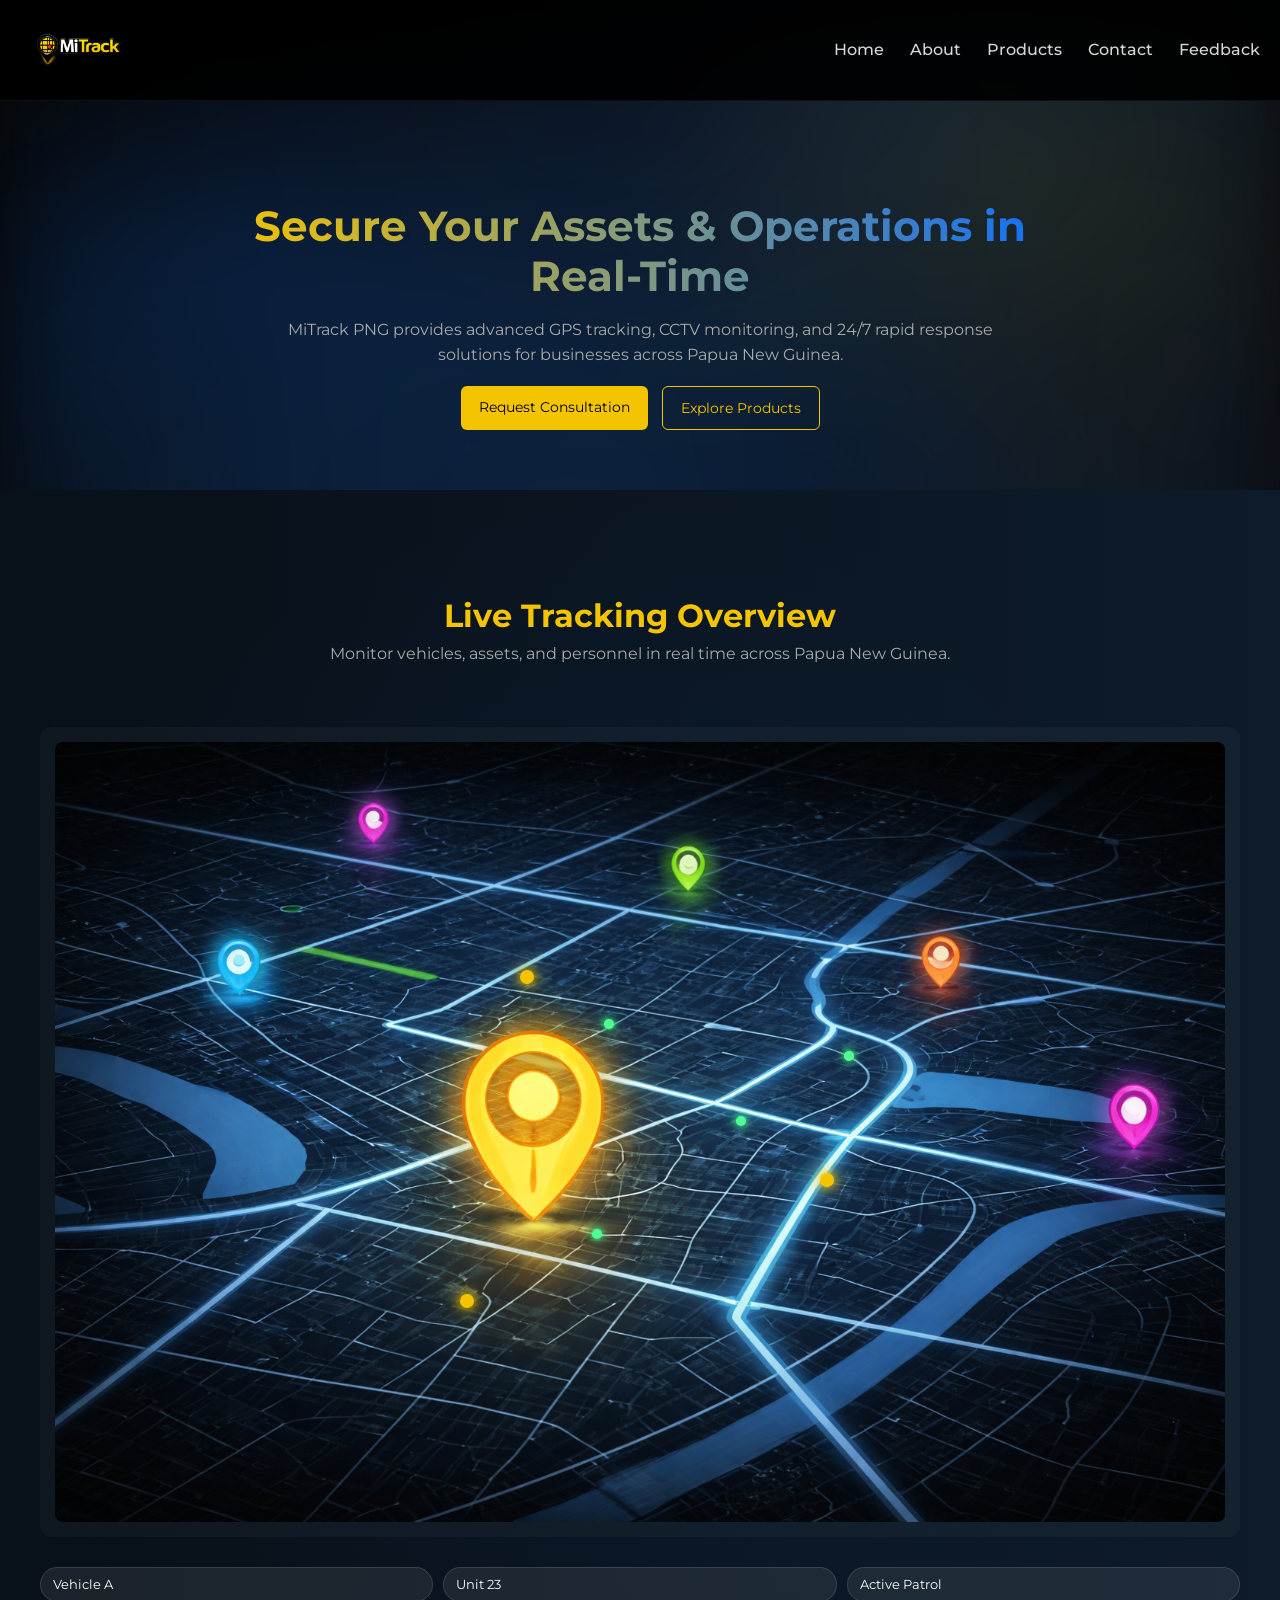
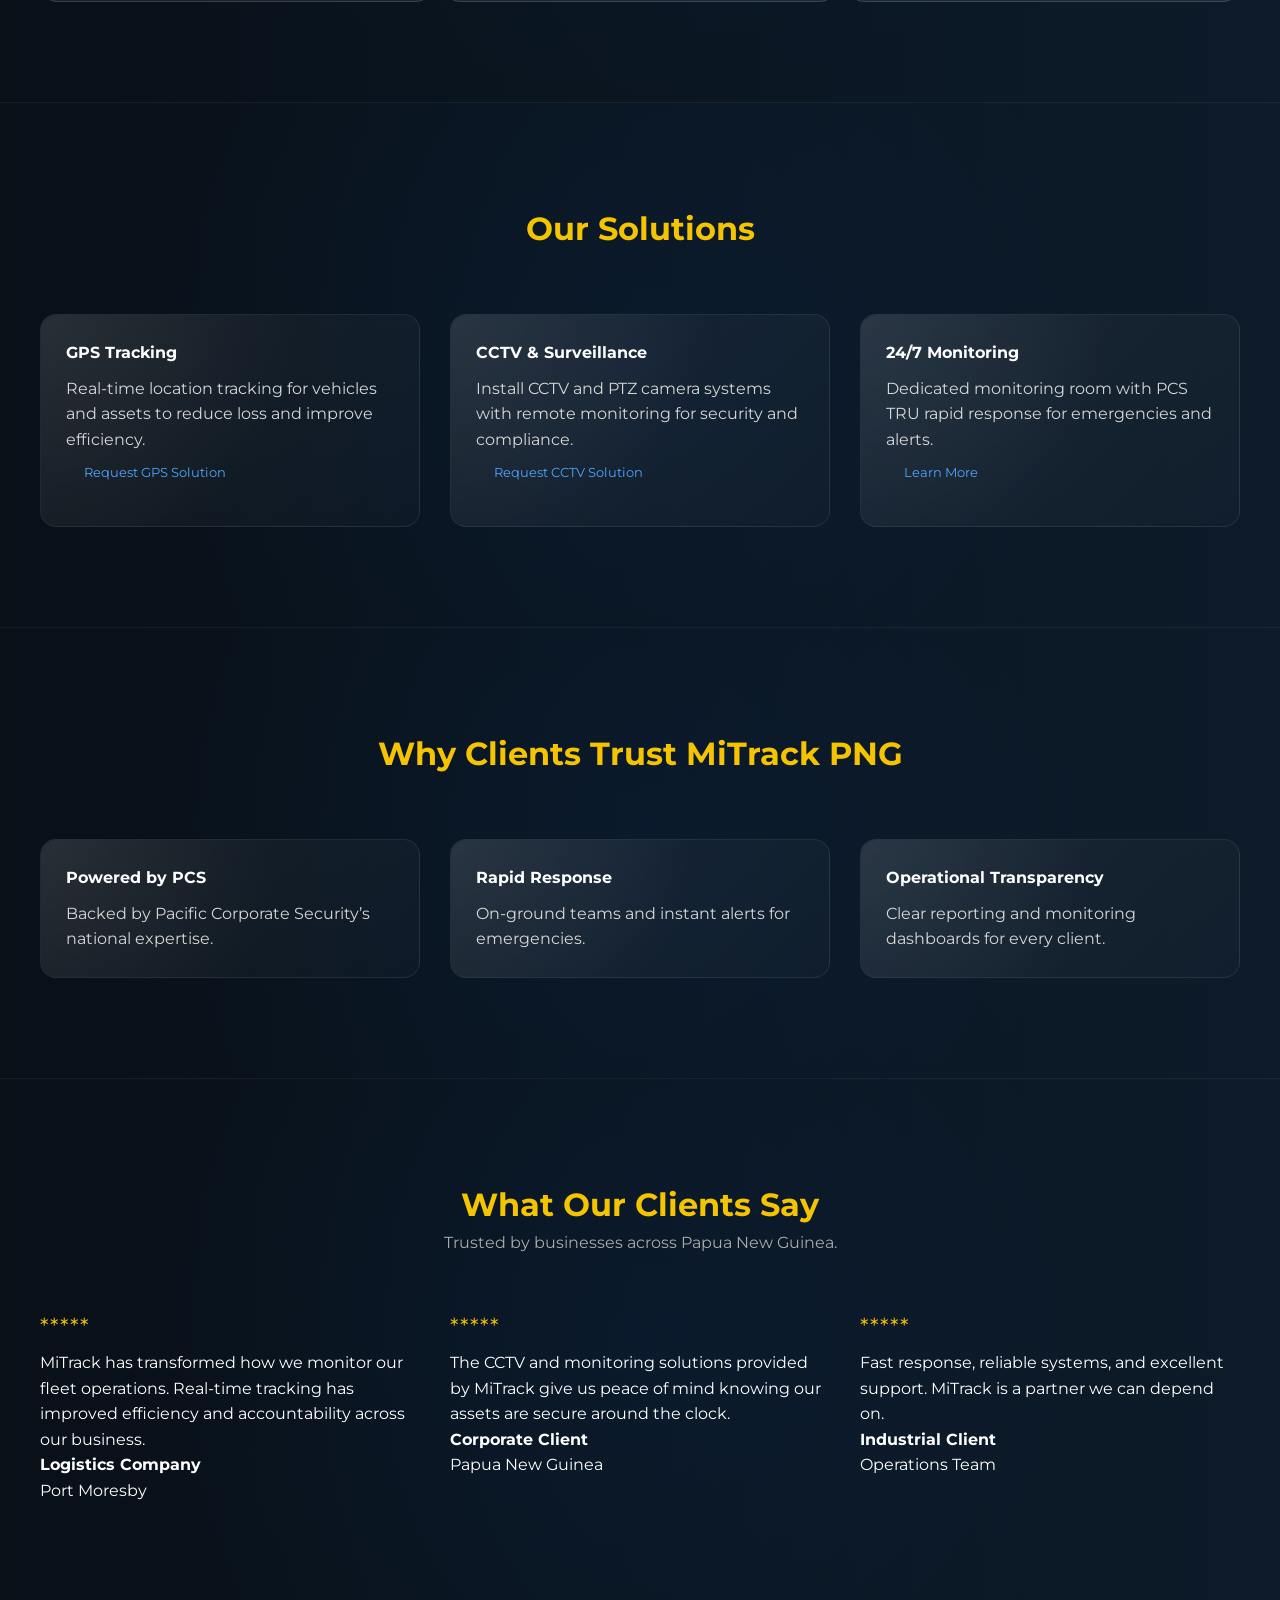
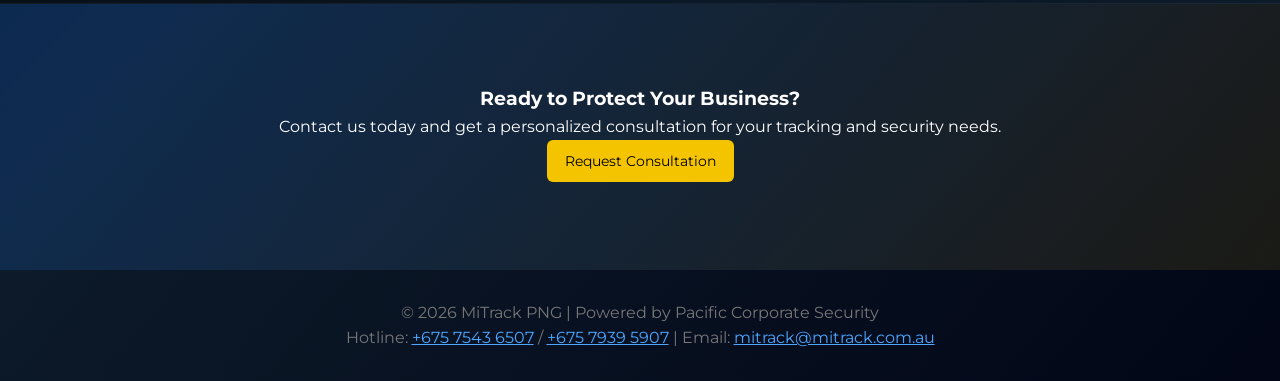
==== index.html @ 6e08ecc6 "Add Feedback link to main navigation on all pages" ====
<!DOCTYPE html>
<html lang="en">
<head>
<meta charset="UTF-8">
<meta name="viewport" content="width=device-width, initial-scale=1.0">
<title>MiTrack PNG | Security & GPS Tracking Solutions</title>
<meta name="description" content="MiTrack PNG delivers GPS tracking, CCTV surveillance, and 24/7 monitoring solutions for businesses across Papua New Guinea.">
<meta property="og:title" content="MiTrack PNG | Security & GPS Tracking Solutions">
<meta property="og:description" content="Protect vehicles, assets, and operations with MiTrack PNG tracking and security solutions.">
<meta property="og:type" content="website">
<meta property="og:url" content="https://mitrackpng.com/index.html">
<meta property="og:image" content="https://mitrackpng.com/assets/images/logo.png">
<link rel="canonical" href="https://mitrackpng.com/index.html">
<link rel="preconnect" href="https://fonts.googleapis.com">
<link rel="preconnect" href="https://fonts.gstatic.com" crossorigin>
<link href="https://fonts.googleapis.com/css2?family=Montserrat:wght@300;400;600;700&display=swap" rel="stylesheet">
<link rel="stylesheet" href="css/style.css?v=20260322">
</head>
<body>

<nav>
  <div class="nav-left">
    <a href="index.html" class="logo-link" aria-label="MiTrack PNG home"><img src="assets/images/logo.png" alt="MiTrack Logo" class="logo"></a>
    <button id="nav-toggle" aria-label="Toggle menu" aria-controls="primary-navigation" aria-expanded="false">☰</button>
  </div>
  <ul id="primary-navigation">
    <li><a href="index.html">Home</a></li>
    <li><a href="about.html">About</a></li>
    <li><a href="products.html">Products</a></li>
    <li><a href="contact.html">Contact</a></li>
    <li><a href="feedback.html">Feedback</a></li>
  </ul>
</nav>

<section class="hero">
  <h1>Secure Your Assets & Operations in Real-Time</h1>
  <p>MiTrack PNG provides advanced GPS tracking, CCTV monitoring, and 24/7 rapid response solutions for businesses across Papua New Guinea.</p>
  <div class="hero-buttons">
    <a href="contact.html" class="btn btn-primary">Request Consultation</a>
      <a href="products.html" class="btn btn-outline">Explore Products</a>
  </div>
</section>

<section class="section map-section">
  <div class="section-title">
    <h2>Live Tracking Overview</h2>
    <p>Monitor vehicles, assets, and personnel in real time across Papua New Guinea.</p>
  </div>
  <div class="map-container">
    <img src="assets/images/map.png" alt="GPS tracking map with active location markers">
    <div class="map-point point1" aria-hidden="true"></div>
    <div class="map-point point2" aria-hidden="true"></div>
    <div class="map-point point3" aria-hidden="true"></div>
    <div class="live-light light1" aria-hidden="true"></div>
    <div class="live-light light2" aria-hidden="true"></div>
    <div class="live-light light3" aria-hidden="true"></div>
    <div class="live-light light4" aria-hidden="true"></div>
  </div>
  <div class="map-info" aria-label="Example live tracking statuses">
    <span>Vehicle A</span>
    <span>Unit 23</span>
    <span>Active Patrol</span>
  </div>
</section>

<section class="section">
  <div class="section-title">
    <h2>Our Solutions</h2>
  </div>
  <div class="grid">
    <div class="card">
      <h4>GPS Tracking</h4>
      <p>Real-time location tracking for vehicles and assets to reduce loss and improve efficiency.</p>
      <a href="contact.html" class="btn btn-small">Request GPS Solution</a>
    </div>
    <div class="card">
      <h4>CCTV & Surveillance</h4>
      <p>Install CCTV and PTZ camera systems with remote monitoring for security and compliance.</p>
      <a href="contact.html" class="btn btn-small">Request CCTV Solution</a>
    </div>
    <div class="card">
      <h4>24/7 Monitoring</h4>
      <p>Dedicated monitoring room with PCS TRU rapid response for emergencies and alerts.</p>
      <a href="contact.html" class="btn btn-small">Learn More</a>
    </div>
  </div>
</section>

<section class="section">
  <div class="section-title">
    <h2>Why Clients Trust MiTrack PNG</h2>
  </div>
  <div class="grid">
    <div class="card">
      <h4>Powered by PCS</h4>
      <p>Backed by Pacific Corporate Security’s national expertise.</p>
    </div>
    <div class="card">
      <h4>Rapid Response</h4>
      <p>On-ground teams and instant alerts for emergencies.</p>
    </div>
    <div class="card">
      <h4>Operational Transparency</h4>
      <p>Clear reporting and monitoring dashboards for every client.</p>
    </div>
  </div>
</section>

<section class="section testimonials">
  <div class="section-title">
    <h2>What Our Clients Say</h2>
    <p>Trusted by businesses across Papua New Guinea.</p>
  </div>
  <div class="grid">
    <div class="testimonial-card">
      <div class="stars" aria-label="Five star rating">*****</div>
      <p>MiTrack has transformed how we monitor our fleet operations. Real-time tracking has improved efficiency and accountability across our business.</p>
      <h4>Logistics Company</h4>
      <span>Port Moresby</span>
    </div>
    <div class="testimonial-card">
      <div class="stars" aria-label="Five star rating">*****</div>
      <p>The CCTV and monitoring solutions provided by MiTrack give us peace of mind knowing our assets are secure around the clock.</p>
      <h4>Corporate Client</h4>
      <span>Papua New Guinea</span>
    </div>
    <div class="testimonial-card">
      <div class="stars" aria-label="Five star rating">*****</div>
      <p>Fast response, reliable systems, and excellent support. MiTrack is a partner we can depend on.</p>
      <h4>Industrial Client</h4>
      <span>Operations Team</span>
    </div>
  </div>
</section>

<section class="cta">
  <h3>Ready to Protect Your Business?</h3>
  <p>Contact us today and get a personalized consultation for your tracking and security needs.</p>
  <a href="contact.html" class="btn btn-primary">Request Consultation</a>
</section>

<footer>
  <p>© 2026 MiTrack PNG | Powered by Pacific Corporate Security</p>
  <p>Hotline: <a href="tel:+67575436507">+675 7543 6507</a> / <a href="tel:+67579395907">+675 7939 5907</a> | Email: <a href="mailto:mitrack@mitrack.com.au">mitrack@mitrack.com.au</a></p>
</footer>

<script src="js/main.js?v=20260322"></script>
</body>
</html>
---- css/style.css ----
/* =========================
   VARIABLES (BRANDING)
========================= */
:root {
    --primary-gold: #f5c400;
    --pcs-blue: #0d6efd;
    --light-blue: #4da6ff;
}

/* =========================
   RESET
========================= */
* {
    margin: 0;
    padding: 0;
    box-sizing: border-box;
}

/* =========================
   BODY
========================= */
html {
    scroll-behavior: smooth;
}

body {
    font-family: 'Montserrat', sans-serif;
    background: linear-gradient(130deg, #050505, #0a0a0a, #0d1b2a, #020617);
    color: #fff;
    line-height: 1.6;
    position: relative;
    overflow-x: hidden;
}

/* =========================
   FULL BLUR ABSTRACT BACKGROUND
========================= */
body::before {
    content: "";
    position: fixed;
    inset: 0;
    width: 100%;
    height: 100%;
    background: 
        radial-gradient(ellipse 80% 60% at 20% 30%, rgba(13, 110, 253, 0.18) 0%, transparent 50%),
        radial-gradient(ellipse 70% 80% at 80% 20%, rgba(245, 196, 0, 0.08) 0%, transparent 45%),
        radial-gradient(ellipse 90% 100% at 50% 80%, rgba(13, 110, 253, 0.12) 0%, transparent 55%),
        radial-gradient(ellipse 60% 70% at 85% 75%, rgba(245, 196, 0, 0.06) 0%, transparent 50%),
        radial-gradient(circle at 15% 70%, rgba(13, 110, 253, 0.1) 0%, transparent 40%),
        linear-gradient(130deg, #050505 0%, #0a0a0a 25%, #0d1b2a 50%, #020617 100%);
    z-index: -2;
    filter: blur(40px);
    pointer-events: none;
}

/* Additional layered depth effect */
body::after {
    content: "";
    position: fixed;
    inset: 0;
    width: 100%;
    height: 100%;
    background: 
        radial-gradient(ellipse 100% 80% at 0% 50%, rgba(13, 110, 253, 0.06) 0%, transparent 40%),
        radial-gradient(ellipse 75% 90% at 100% 40%, rgba(245, 196, 0, 0.04) 0%, transparent 45%),
        radial-gradient(circle at 50% 0%, rgba(13, 110, 253, 0.08) 0%, transparent 50%);
    z-index: -1;
    filter: blur(60px);
    pointer-events: none;
}

img {
    max-width: 100%;
    height: auto;
    display: block;
}

/* =========================
   NAVBAR
========================= */
.nav-center {
    width: 100%;
    padding: 15px 30px;
    background: #000;
}

.nav-top {
    display: flex;
    justify-content: space-between;
    align-items: center;
}

.logo {
    height: 80px;
}

.nav-links {
    display: flex;
    gap: 40px;
    list-style: none;
    justify-content: center;
}

.nav-links a {
    color: #ccc;
    text-decoration: none;
    font-size: 14px;
}

.nav-links a:hover,
.nav-links a.active {
    color: var(--primary-gold);
}

nav {
    position: sticky;
    top: 0;
    z-index: 1000;
    background: rgba(0, 0, 0, 0.92);
    backdrop-filter: blur(6px);
    border-bottom: 1px solid rgba(255, 255, 255, 0.06);
    padding: 10px 20px;
    display: flex;
    align-items: center;
    justify-content: space-between;
    gap: 20px;
}

.nav-left {
    display: flex;
    justify-content: space-between;
    align-items: center;
    gap: 16px;
}

.logo-link {
    display: inline-flex;
    align-items: center;
}

#nav-toggle {
    display: none;
    border: 1px solid rgba(255,255,255,0.2);
    background: transparent;
    color: #fff;
    font-size: 24px;
    border-radius: 8px;
    width: 44px;
    height: 44px;
    cursor: pointer;
}

#primary-navigation {
    display: flex;
    justify-content: flex-end;
    list-style: none;
    gap: 26px;
    margin-top: 0;
    margin-left: auto;
    align-items: center;
}

#primary-navigation a {
    color: #d8d8d8;
    text-decoration: none;
    font-weight: 500;
    display: inline-flex;
    align-items: center;
    min-height: 44px;
}

#primary-navigation a:hover,
#primary-navigation a:focus-visible,
#primary-navigation a.active {
    color: var(--primary-gold);
}

/* =========================
   HERO
========================= */
.hero {
    text-align: center;
    padding: 100px 20px 60px;
    max-width: 900px;
    margin: auto;
}

.hero h1 {
    font-size: 42px;
    background: linear-gradient(90deg, var(--primary-gold), var(--pcs-blue));
    -webkit-background-clip: text;
    -webkit-text-fill-color: transparent;
}

.hero p {
    color: #aaa;
    margin-top: 15px;
}

.hero > * + * {
    margin-top: 18px;
}

.hero-buttons {
    display: flex;
    gap: 14px;
    justify-content: center;
    flex-wrap: wrap;
}

/* =========================
   BUTTONS (UPGRADED)
========================= */
.btn {
    padding: 10px 18px;
    border-radius: 6px;
    font-size: 14px;
    text-decoration: none;
    transition: 0.3s;
    position: relative;
    overflow: hidden;
    display: inline-block;
    border: none;
    cursor: pointer;
    font-family: inherit;
}

.btn::after {
    content: "";
    position: absolute;
    width: 0;
    height: 0;
    background: rgba(255,255,255,0.3);
    border-radius: 50%;
    top: 50%;
    left: 50%;
    transform: translate(-50%, -50%);
    transition: width 0.4s, height 0.4s;
}

.btn:hover::after {
    width: 200%;
    height: 200%;
}

.btn-primary {
    background: var(--primary-gold);
    color: #000;
}

.btn-outline {
    border: 1px solid var(--primary-gold);
    color: var(--primary-gold);
    background: transparent;
}

/* =========================
   SECTION (PREMIUM)
========================= */
.section {
    position: relative;
    width: 100%;
    padding: 100px 20px;
    background: linear-gradient(90deg, #081018, #0d1b2a);
    border-bottom: 1px solid rgba(255,255,255,0.05);
}

.section::before {
    content: "";
    position: absolute;
    inset: 0;
    background: radial-gradient(circle at center, rgba(13,110,253,0.05), transparent 70%);
    pointer-events: none;
}

/* INNER CONTAINER */
.container {
    max-width: 1200px;
    margin: 0 auto;
}

.section > * {
    position: relative;
    z-index: 1;
}

.section .section-title,
.section .grid,
.section .card,
.section .about-grid,
.section .map-container,
.section .map-info,
.section .contact-form-card,
.section .feedback-form-card,
.section .feedback-display-grid {
    max-width: 1200px;
    margin-left: auto;
    margin-right: auto;
}

/* =========================
   SECTION TITLE
========================= */
.section-title {
    text-align: center;
    margin-bottom: 60px;
}

.section-title h2 {
    color: var(--primary-gold);
    font-size: 32px;
    font-weight: 700;
}

.section-title p {
    color: #aaa;
}

/* =========================
   GRID
========================= */
.grid {
    display: grid;
    grid-template-columns: repeat(auto-fit, minmax(300px, 1fr));
    gap: 30px;
}

/* =========================
   GLASS CARDS (FINAL)
========================= */
.card {
    position: relative;
    padding: 25px;
    border-radius: 16px;
    background: linear-gradient(135deg, rgba(255,255,255,0.06), rgba(255,255,255,0.02));
    border: 1px solid rgba(255,255,255,0.08);
    backdrop-filter: blur(12px);
    overflow: hidden;
    transition: all 0.35s ease;
}

.card::before {
    content: "";
    position: absolute;
    inset: 0;
    border-radius: 16px;
    background: radial-gradient(circle at top left, rgba(255,255,255,0.08), transparent 60%);
    pointer-events: none;
}

.card::after {
    content: "";
    position: absolute;
    top: 0;
    left: -120%;
    width: 60%;
    height: 100%;
    background: linear-gradient(120deg, transparent, rgba(255,255,255,0.15), transparent);
    transform: skewX(-20deg);
    transition: 0.8s;
}

.card:hover {
    transform: translateY(-8px) scale(1.02);
    border-color: var(--primary-gold);
    box-shadow: 0 10px 30px rgba(0,0,0,0.5), 0 0 20px rgba(245,196,0,0.15);
}

.card:hover::after {
    left: 120%;
}

.card p {
    color: #d6d6d6;
}

.card h4,
.card h3,
.card h2 {
    margin-bottom: 10px;
}

.card a {
    color: var(--light-blue);
    font-size: 13px;
}

/* =========================
   FEEDBACK STYLES
========================= */
.feedback-form-card {
    max-width: 900px;
    margin: 0 auto;
}

.star-rating-container {
    display: flex;
    align-items: center;
    gap: 16px;
    margin-top: 12px;
}

.star-rating {
    display: flex;
    gap: 8px;
    font-size: 32px;
}

.star {
    cursor: pointer;
    color: rgba(245, 196, 0, 0.3);
    transition: all 0.2s ease;
    user-select: none;
}

.star:hover,
.star.active {
    color: var(--primary-gold);
    text-shadow: 0 0 8px rgba(245, 196, 0, 0.6);
    transform: scale(1.15);
}

.rating-text {
    color: #aaa;
    font-size: 13px;
    min-width: 80px;
}

.rating-text.rated {
    color: var(--primary-gold);
}

/* Feedback Display Grid */
.feedback-display-grid {
    display: grid;
    grid-template-columns: repeat(auto-fit, minmax(320px, 1fr));
    gap: 24px;
}

.feedback-card {
    position: relative;
    padding: 24px;
    border-radius: 14px;
    background: linear-gradient(135deg, rgba(13, 110, 253, 0.08), rgba(245, 196, 0, 0.04));
    border: 1px solid rgba(245, 196, 0, 0.15);
    backdrop-filter: blur(10px);
    transition: all 0.3s ease;
}

.feedback-card:hover {
    transform: translateY(-6px);
    border-color: var(--primary-gold);
    box-shadow: 0 8px 24px rgba(245, 196, 0, 0.1);
}

.feedback-header {
    display: flex;
    justify-content: space-between;
    align-items: flex-start;
    margin-bottom: 16px;
}

.feedback-header h4 {
    color: var(--primary-gold);
    font-size: 18px;
}

.feedback-rating {
    display: flex;
    flex-direction: column;
    align-items: flex-end;
    gap: 4px;
}

.rating-stars {
    color: var(--primary-gold);
    font-size: 18px;
    letter-spacing: 2px;
}

.rating-value {
    color: #aaa;
    font-size: 12px;
}

.feedback-text {
    color: #d6d6d6;
    margin-bottom: 16px;
    line-height: 1.6;
    font-size: 14px;
}

.feedback-footer {
    display: flex;
    justify-content: space-between;
    align-items: center;
    padding-top: 16px;
    border-top: 1px solid rgba(255, 255, 255, 0.1);
    font-size: 13px;
}

.feedback-author {
    color: var(--light-blue);
    font-weight: 600;
}

.feedback-date {
    color: #777;
}

/* Stat Cards */
.stat-card {
    position: relative;
    padding: 30px 25px;
    border-radius: 16px;
    background: linear-gradient(135deg, rgba(245, 196, 0, 0.08), rgba(13, 110, 253, 0.08));
    border: 1px solid rgba(245, 196, 0, 0.2);
    backdrop-filter: blur(12px);
    text-align: center;
    transition: all 0.3s ease;
}

.stat-card:hover {
    transform: translateY(-8px);
    border-color: var(--primary-gold);
    box-shadow: 0 10px 30px rgba(245, 196, 0, 0.1);
}

.stat-number {
    font-size: 48px;
    font-weight: 700;
    background: linear-gradient(90deg, var(--primary-gold), var(--pcs-blue));
    -webkit-background-clip: text;
    -webkit-text-fill-color: transparent;
    margin-bottom: 8px;
}

.stat-label {
    color: var(--primary-gold);
    font-size: 18px;
    font-weight: 600;
    margin-bottom: 12px;
}

.stat-card p {
    color: #aaa;
    font-size: 14px;
    line-height: 1.5;
}

/* Form Styling */
.features {
    list-style: none;
    margin: 14px 0 18px;
    padding: 0;
    display: grid;
    gap: 10px;
}

.features li {
    display: flex;
    align-items: center;
    gap: 10px;
    color: #d6d6d6;
}

.features li i {
    width: 18px;
    height: 18px;
    color: var(--primary-gold);
    flex: 0 0 18px;
}

/* =========================
   MAP CLEANUP (KEPT)
========================= */
.map-container {
    max-width: 750px;
    margin: 30px auto;
    position: relative;
    background: rgba(255,255,255,0.03);
    padding: 15px;
    border-radius: 12px;
}

.map-container img {
    width: 100%;
    border-radius: 8px;
}

.map-info {
    margin-top: 16px;
    display: flex;
    justify-content: center;
    gap: 10px;
    flex-wrap: wrap;
}

.map-info span {
    background: rgba(255, 255, 255, 0.08);
    border: 1px solid rgba(255, 255, 255, 0.12);
    border-radius: 999px;
    padding: 6px 12px;
    font-size: 13px;
}

.about-grid {
    display: grid;
    grid-template-columns: minmax(0, 1.1fr) minmax(0, 1fr);
    gap: 28px;
    align-items: start;
}

.about-visual {
    display: grid;
    gap: 16px;
}

.motto {
    padding: 20px;
}

.motto-container {
    max-width: 1200px;
    margin: 0 auto;
}

.motto-text {
    text-align: center;
    font-size: 24px;
    font-weight: 600;
    color: var(--primary-gold);
}

.testimonials .stars {
    font-size: 22px;
    letter-spacing: 2px;
    line-height: 1;
    color: var(--primary-gold);
    margin-bottom: 12px;
}

.map-point {
    position: absolute;
    width: 14px;
    height: 14px;
    background: var(--primary-gold);
    border-radius: 50%;
    box-shadow: 0 0 10px var(--primary-gold), 0 0 20px var(--primary-gold);
    animation: pulse 2s infinite;
}

.point1 { top: 30%; left: 40%; }
.point2 { top: 55%; left: 65%; }
.point3 { top: 70%; left: 35%; }

.live-light {
    position: absolute;
    width: 10px;
    height: 10px;
    border-radius: 50%;
    background: #4dff95;
    box-shadow: 0 0 6px #4dff95, 0 0 14px rgba(77,255,149,0.9);
    animation: blink 1.1s infinite steps(1, end);
}

.light1 { top: 36%; left: 47%; animation-delay: 0s; }
.light2 { top: 48%; left: 58%; animation-delay: 0.2s; }
.light3 { top: 62%; left: 46%; animation-delay: 0.4s; }
.light4 { top: 40%; left: 67%; animation-delay: 0.6s; }

/* =========================
   CTA
========================= */
.cta {
    text-align: center;
    padding: 80px 20px;
    background: linear-gradient(135deg, rgba(13,110,253,0.2), rgba(245,196,0,0.1));
}

/* =========================
   FOOTER
========================= */
footer {
    text-align: center;
    padding: 30px;
    color: #777;
}

footer a {
    color: var(--light-blue);
}

.contact-actions {
    margin-top: 14px;
    display: flex;
    gap: 10px;
    flex-wrap: wrap;
}

.icon-btn {
    display: inline-flex;
    align-items: center;
    gap: 6px;
    border-radius: 999px;
    padding: 8px 12px;
    font-size: 13px;
    font-weight: 600;
    text-decoration: none;
    border: 1px solid transparent;
}

.icon-btn-whatsapp {
    background: rgba(37, 211, 102, 0.2);
    border-color: rgba(37, 211, 102, 0.45);
    color: #9ff7c3;
}

.icon-btn-email {
    background: rgba(77, 166, 255, 0.16);
    border-color: rgba(77, 166, 255, 0.45);
    color: #b8ddff;
}

.icon-btn:hover,
.icon-btn:focus-visible {
    transform: translateY(-1px);
    filter: brightness(1.08);
}

.contact-form-card {
    max-width: 900px;
    margin: 0 auto;
}

.form-grid {
    display: grid;
    grid-template-columns: repeat(2, minmax(0, 1fr));
    gap: 18px;
}

.form-group-full {
    grid-column: 1 / -1;
}

.form-group label {
    display: inline-block;
    margin-bottom: 8px;
    font-weight: 500;
}

.form-group input,
.form-group select,
.form-group textarea {
    width: 100%;
    border: 1px solid rgba(255,255,255,0.15);
    background: rgba(255,255,255,0.04);
    color: #fff;
    border-radius: 10px;
    padding: 12px;
    font-family: inherit;
    transition: all 0.3s ease;
}

.form-group input:focus,
.form-group select:focus,
.form-group textarea:focus {
    outline: none;
    border-color: var(--primary-gold);
    background: rgba(255,255,255,0.08);
    box-shadow: 0 0 12px rgba(245, 196, 0, 0.2);
}

.form-group select option {
    color: #000;
}

.form-group input[type="checkbox"] {
    width: auto;
    margin-right: 8px;
    cursor: pointer;
}

.form-actions {
    display: flex;
    align-items: center;
    justify-content: space-between;
    gap: 16px;
    margin-top: 18px;
    flex-wrap: wrap;
}

.form-note {
    color: #aaa;
    font-size: 14px;
}

.form-status {
    margin-top: 12px;
    font-size: 14px;
}

.form-status-success { color: #64f0a8; }
.form-status-error { color: #ff8b8b; }
.form-status-pending { color: #8ac5ff; }

.form-honeypot {
    position: absolute;
    left: -9999px;
}

@media (max-width: 900px) {
    .hero {
        padding-top: 70px;
    }

    .hero h1 {
        font-size: 34px;
    }

    .section {
        padding: 70px 18px;
    }
}

@media (max-width: 720px) {
    .logo {
        height: 64px;
    }

    .nav-left {
        width: 100%;
    }

    #nav-toggle {
        display: inline-flex;
        align-items: center;
        justify-content: center;
        margin-left: auto;
    }

    nav {
        flex-wrap: wrap;
        padding: 8px 14px;
    }

    #primary-navigation {
        display: none;
        flex-direction: column;
        align-items: center;
        gap: 14px;
        padding: 12px 0 16px;
        width: 100%;
        margin-left: 0;
        border-top: 1px solid rgba(255, 255, 255, 0.1);
        max-height: calc(100dvh - 92px);
        overflow-y: auto;
    }

    nav.open #primary-navigation {
        display: flex;
    }

    #primary-navigation li {
        width: 100%;
    }

    #primary-navigation a {
        width: 100%;
        justify-content: center;
        padding: 8px 12px;
        border-radius: 8px;
    }

    .form-grid {
        grid-template-columns: 1fr;
    }

    .form-actions .btn {
        width: 100%;
        text-align: center;
    }

    .about-grid {
        grid-template-columns: 1fr;
    }

    .testimonials .stars {
        font-size: 24px;
    }

    .star-rating {
        font-size: 28px;
        gap: 6px;
    }

    .feedback-header {
        flex-direction: column;
        gap: 12px;
    }

    .feedback-rating {
        align-items: flex-start;
    }

    .stat-number {
        font-size: 36px;
    }
}

@media (min-width: 721px) and (max-width: 1024px) {
    nav {
        padding: 10px 16px;
        gap: 12px;
    }

    .logo {
        height: 72px;
    }

    #primary-navigation {
        gap: 16px;
    }

    #primary-navigation a {
        font-size: 15px;
    }
}



/* =========================
   RESPONSIVE ENHANCEMENTS
========================= */
.hero {
    width: min(100%, 900px);
    padding: clamp(72px, 12vw, 100px) 20px clamp(48px, 8vw, 60px);
}

.hero h1 {
    font-size: clamp(1.95rem, 5.5vw, 2.625rem);
    line-height: 1.2;
}

.hero p {
    max-width: 68ch;
    margin-left: auto;
    margin-right: auto;
}

.section-title h2 {
    font-size: clamp(1.65rem, 4.2vw, 2rem);
}

.grid,
.feedback-display-grid {
    grid-template-columns: repeat(auto-fit, minmax(min(100%, 260px), 1fr));
}

.card,
.feedback-card,
.stat-card,
.testimonial-card {
    height: 100%;
}

.map-container {
    max-width: 100%;
}

.map-info {
    display: flex;
    gap: 10px;
    flex-wrap: wrap;
}

.map-info span {
    flex: 1 1 180px;
    min-width: 0;
}

@media (max-width: 1024px) {
    .section {
        padding: 82px 20px;
    }

    .section-title {
        margin-bottom: 42px;
    }

    .grid,
    .feedback-display-grid {
        gap: 20px;
    }
}

@media (max-width: 720px) {
    .hero-buttons {
        flex-direction: column;
        align-items: stretch;
    }

    .hero-buttons .btn {
        width: 100%;
        text-align: center;
    }

    .card,
    .feedback-card,
    .stat-card,
    .testimonial-card {
        padding: 20px;
    }

    .map-info span {
        flex-basis: 100%;
    }

    .feedback-footer {
        gap: 10px;
    }
}

@media (max-width: 480px) {
    nav {
        padding-inline: 10px;
    }

    .logo {
        height: 54px;
    }

    .section {
        padding: 58px 14px;
    }

    .star-rating {
        font-size: 24px;
        gap: 4px;
    }

    .rating-text {
        font-size: 12px;
    }
}

/* =========================
   ANIMATIONS
========================= */
.fade-in {
    opacity: 0;
    transform: translate3d(0, 42px, 0);
    transition: opacity 0.7s ease, transform 0.7s ease;
    will-change: opacity, transform;
}

.fade-in.show {
    opacity: 1;
    transform: translateY(0);
}

@keyframes blink {
    0%, 49% { opacity: 1; }
    50%, 100% { opacity: 0.15; }
}

@keyframes pulse {
    0% { transform: scale(1); opacity: 0.9; }
    70% { transform: scale(1.35); opacity: 0.3; }
    100% { transform: scale(1); opacity: 0.9; }
}
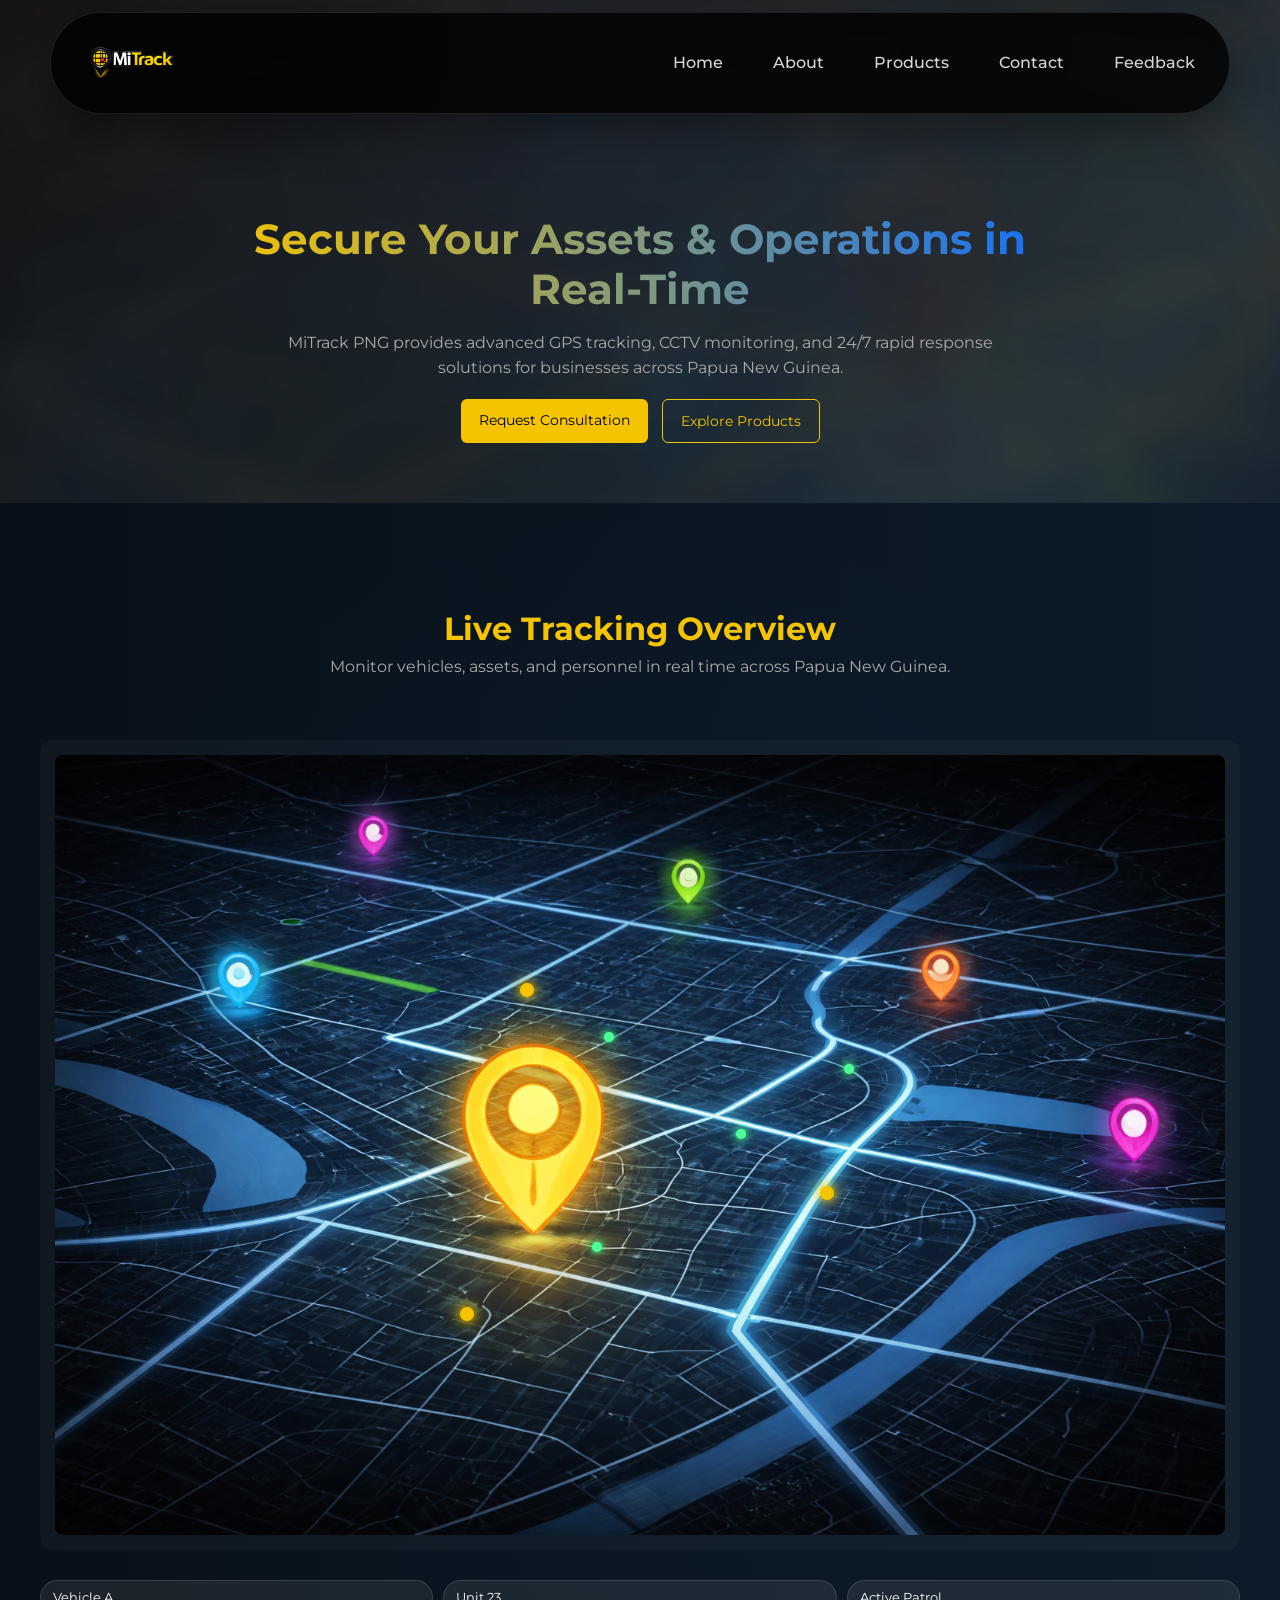
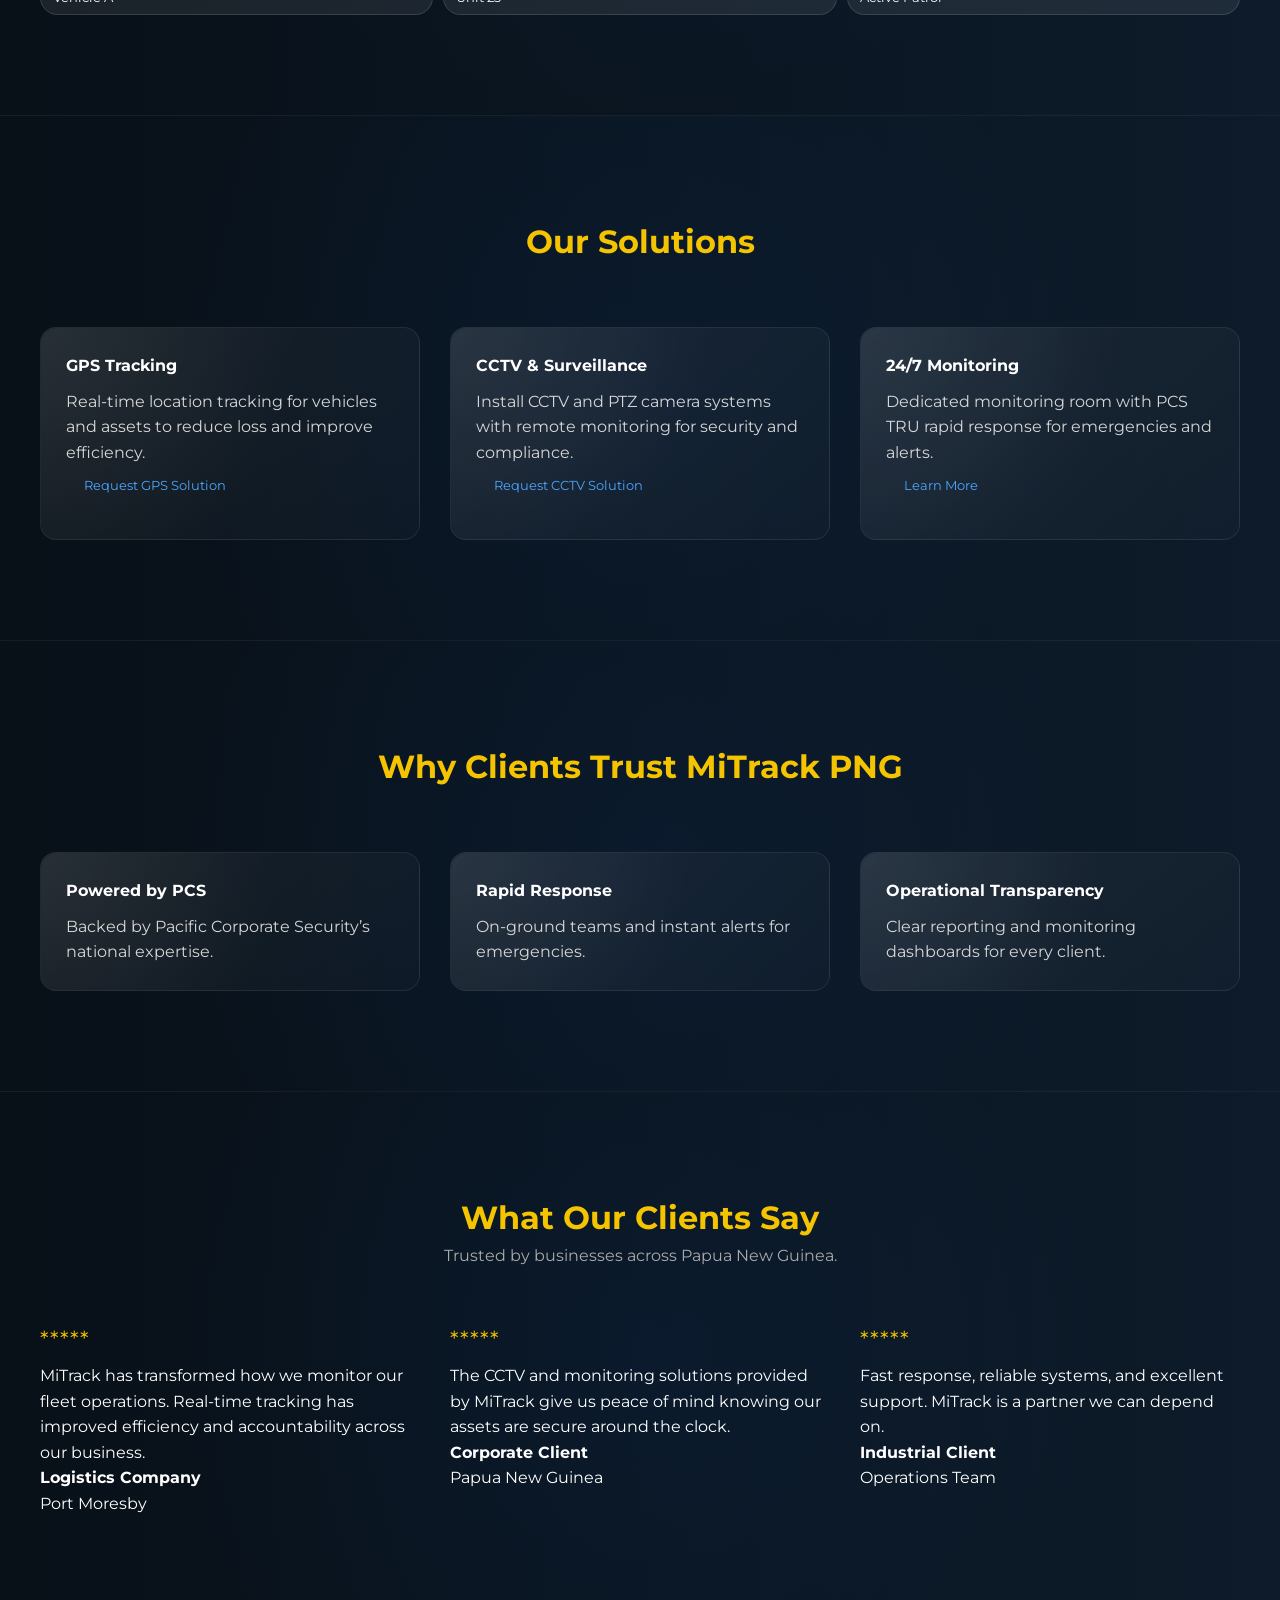
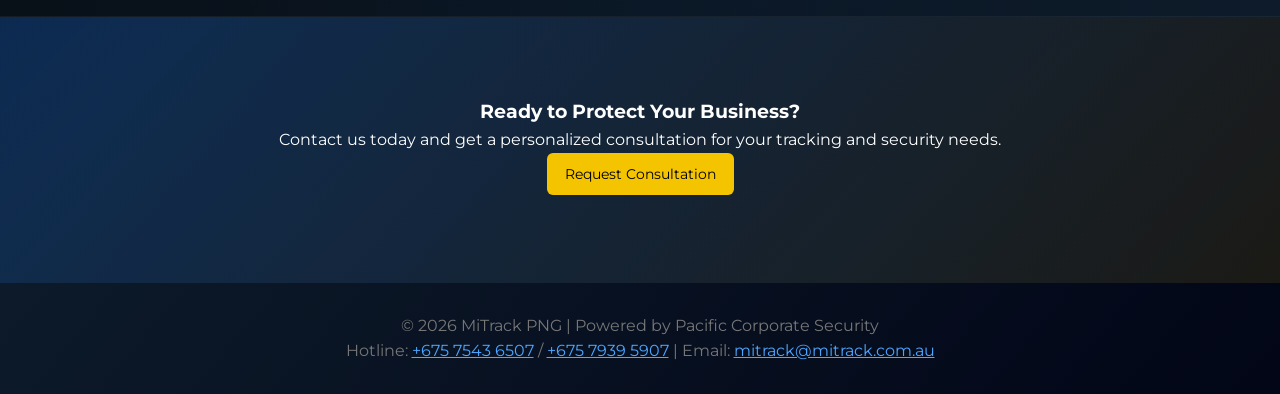
==== commit 46105580: "Round navigation and add home background image" ====
--- a/index.html
+++ b/index.html
@@ -14,9 +14,9 @@
 <link rel="preconnect" href="https://fonts.googleapis.com">
 <link rel="preconnect" href="https://fonts.gstatic.com" crossorigin>
 <link href="https://fonts.googleapis.com/css2?family=Montserrat:wght@300;400;600;700&display=swap" rel="stylesheet">
-<link rel="stylesheet" href="css/style.css?v=20260322">
+<link rel="stylesheet" href="css/style.css?v=20260530">
 </head>
-<body>
+<body class="home-page">
 
 <nav>
   <div class="nav-left">
--- a/css/style.css
+++ b/css/style.css
@@ -41,16 +41,20 @@
     inset: 0;
     width: 100%;
     height: 100%;
-    background: 
-        radial-gradient(ellipse 80% 60% at 20% 30%, rgba(13, 110, 253, 0.18) 0%, transparent 50%),
-        radial-gradient(ellipse 70% 80% at 80% 20%, rgba(245, 196, 0, 0.08) 0%, transparent 45%),
-        radial-gradient(ellipse 90% 100% at 50% 80%, rgba(13, 110, 253, 0.12) 0%, transparent 55%),
-        radial-gradient(ellipse 60% 70% at 85% 75%, rgba(245, 196, 0, 0.06) 0%, transparent 50%),
-        radial-gradient(circle at 15% 70%, rgba(13, 110, 253, 0.1) 0%, transparent 40%),
-        linear-gradient(130deg, #050505 0%, #0a0a0a 25%, #0d1b2a 50%, #020617 100%);
+    background: radial-gradient(ellipse 80% 60% at 20% 30%, rgba(13, 110, 253, 0.18) 0%, transparent 50%), radial-gradient(ellipse 70% 80% at 80% 20%, rgba(245, 196, 0, 0.08) 0%, transparent 45%), radial-gradient(ellipse 90% 100% at 50% 80%, rgba(13, 110, 253, 0.12) 0%, transparent 55%), radial-gradient(ellipse 60% 70% at 85% 75%, rgba(245, 196, 0, 0.06) 0%, transparent 50%), radial-gradient(circle at 15% 70%, rgba(13, 110, 253, 0.1) 0%, transparent 40%), linear-gradient(130deg, #050505 0%, #0a0a0a 25%, #0d1b2a 50%, #020617 100%);
     z-index: -2;
     filter: blur(40px);
     pointer-events: none;
+}
+
+body.home-page::before {
+    inset: -28px;
+    width: auto;
+    height: auto;
+    background: linear-gradient(130deg, rgba(5, 5, 5, 0.9) 0%, rgba(10, 10, 10, 0.82) 36%, rgba(13, 27, 42, 0.78) 68%, rgba(2, 6, 23, 0.92) 100%), radial-gradient(ellipse 80% 60% at 20% 30%, rgba(13, 110, 253, 0.2) 0%, transparent 50%), radial-gradient(ellipse 70% 80% at 80% 20%, rgba(245, 196, 0, 0.1) 0%, transparent 45%), url("../assets/images/background_img.jpg") center / cover no-repeat;
+    opacity: 0.8;
+    filter: blur(18px) saturate(1.08);
+    transform: scale(1.03);
 }
 
 /* Additional layered depth effect */
@@ -60,10 +64,7 @@
     inset: 0;
     width: 100%;
     height: 100%;
-    background: 
-        radial-gradient(ellipse 100% 80% at 0% 50%, rgba(13, 110, 253, 0.06) 0%, transparent 40%),
-        radial-gradient(ellipse 75% 90% at 100% 40%, rgba(245, 196, 0, 0.04) 0%, transparent 45%),
-        radial-gradient(circle at 50% 0%, rgba(13, 110, 253, 0.08) 0%, transparent 50%);
+    background: radial-gradient(ellipse 100% 80% at 0% 50%, rgba(13, 110, 253, 0.06) 0%, transparent 40%), radial-gradient(ellipse 75% 90% at 100% 40%, rgba(245, 196, 0, 0.04) 0%, transparent 45%), radial-gradient(circle at 50% 0%, rgba(13, 110, 253, 0.08) 0%, transparent 50%);
     z-index: -1;
     filter: blur(60px);
     pointer-events: none;
@@ -114,12 +115,16 @@
 
 nav {
     position: sticky;
-    top: 0;
+    top: 12px;
     z-index: 1000;
-    background: rgba(0, 0, 0, 0.92);
-    backdrop-filter: blur(6px);
-    border-bottom: 1px solid rgba(255, 255, 255, 0.06);
-    padding: 10px 20px;
+    width: min(calc(100% - 32px), 1180px);
+    margin: 12px auto 0;
+    background: rgba(0, 0, 0, 0.82);
+    backdrop-filter: blur(10px);
+    border: 1px solid rgba(255, 255, 255, 0.1);
+    border-radius: 999px;
+    box-shadow: 0 18px 45px rgba(0, 0, 0, 0.35);
+    padding: 10px 22px;
     display: flex;
     align-items: center;
     justify-content: space-between;
@@ -167,12 +172,16 @@
     display: inline-flex;
     align-items: center;
     min-height: 44px;
+    border-radius: 999px;
+    padding: 0 12px;
+    transition: color 0.3s ease, background 0.3s ease;
 }
 
 #primary-navigation a:hover,
 #primary-navigation a:focus-visible,
 #primary-navigation a.active {
     color: var(--primary-gold);
+    background: rgba(255, 255, 255, 0.06);
 }
 
 /* =========================
@@ -206,6 +215,186 @@
     gap: 14px;
     justify-content: center;
     flex-wrap: wrap;
+}
+
+.hero.about-hero {
+    position: relative;
+    isolation: isolate;
+    width: 100%;
+    max-width: none;
+    height: clamp(520px, 72vh, 760px);
+    margin: 0;
+    padding: clamp(36px, 8vw, 76px) 20px clamp(42px, 9vw, 96px);
+    display: grid;
+    align-items: stretch;
+    justify-items: center;
+    overflow: hidden;
+}
+
+.about-slideshow {
+    position: absolute;
+    inset: 0;
+    z-index: -1;
+    background: #020617;
+}
+
+.about-slide {
+    position: absolute;
+    inset: 0;
+    width: 100%;
+    height: 100%;
+    opacity: 0;
+    transform: scale(1.06);
+    animation: aboutSlideShow 55s infinite;
+}
+
+.about-slide::before,
+.about-slide::after {
+    content: "";
+    position: absolute;
+    inset: 0;
+    z-index: 1;
+    pointer-events: none;
+}
+
+.about-slide::before {
+    background: linear-gradient(180deg, rgba(0, 0, 0, 0.42), rgba(2, 6, 23, 0.78)), radial-gradient(ellipse at center, rgba(13, 110, 253, 0.1), rgba(0, 0, 0, 0.72));
+}
+
+.about-slide::after {
+    background: linear-gradient(90deg, rgba(0, 0, 0, 0.58), transparent 24%, transparent 76%, rgba(0, 0, 0, 0.58));
+}
+
+.about-slide img {
+    position: absolute;
+    inset: 0;
+    z-index: 0;
+    width: 100%;
+    height: 100%;
+    object-fit: cover;
+}
+
+.about-slide figcaption {
+    position: absolute;
+    z-index: 2;
+    left: 50%;
+    bottom: clamp(34px, 7vw, 72px);
+    transform: translateX(-50%);
+    width: min(calc(100% - 40px), 760px);
+    padding: 12px 20px;
+    border: 1px solid rgba(245, 196, 0, 0.4);
+    border-radius: 999px;
+    background: rgba(2, 6, 23, 0.68);
+    box-shadow: 0 12px 32px rgba(0, 0, 0, 0.35);
+    color: var(--primary-gold);
+    font-size: clamp(0.85rem, 2.7vw, 1.08rem);
+    font-weight: 700;
+    letter-spacing: 0.08em;
+    line-height: 1.3;
+    text-align: center;
+    text-transform: uppercase;
+    backdrop-filter: blur(6px);
+}
+
+.about-slide-1 {
+    animation-delay: 0s;
+}
+
+.about-slide-2 {
+    animation-delay: 5s;
+}
+
+.about-slide-3 {
+    animation-delay: 10s;
+}
+
+.about-slide-4 {
+    animation-delay: 15s;
+}
+
+.about-slide-5 {
+    animation-delay: 20s;
+}
+
+.about-slide-6 {
+    animation-delay: 25s;
+}
+
+.about-slide-7 {
+    animation-delay: 30s;
+}
+
+.about-slide-8 {
+    animation-delay: 35s;
+}
+
+.about-slide-9 {
+    animation-delay: 40s;
+}
+
+.about-slide-10 {
+    animation-delay: 45s;
+}
+
+.about-slide-11 {
+    animation-delay: 50s;
+}
+
+.about-hero-content {
+    position: relative;
+    z-index: 2;
+    width: min(100%, 900px);
+    min-height: 100%;
+    padding: clamp(42px, 10vw, 92px) clamp(7px, 5vw, 20px) clamp(86px, 15vw, 132px);
+    display: flex;
+    flex-direction: column;
+    align-items: center;
+    justify-content: center;
+    gap: clamp(10px, 2vw, 19px);
+    transform: translateY(clamp(28px, 6vh, 56px));
+    text-shadow: 0 4px 22px rgba(0, 0, 0, 0.85);
+}
+
+.about-hero-content p {
+    color: rgba(255, 255, 255, 0.9);
+    font-weight: 400;
+}
+
+@keyframes aboutSlideShow {
+    0% {
+        opacity: 0;
+        transform: scale(1.06);
+    }
+
+    2.25% {
+        opacity: 1;
+    }
+
+    7.4% {
+        opacity: 1;
+        transform: scale(1);
+    }
+
+    9.09% {
+        opacity: 0;
+        transform: scale(1);
+    }
+
+    100% {
+        opacity: 0;
+        transform: scale(1.06);
+    }
+}
+
+@media (prefers-reduced-motion: reduce) {
+    .about-slide {
+        animation: none;
+    }
+
+    .about-slide-1 {
+        opacity: 1;
+        transform: scale(1);
+    }
 }
 
 /* =========================
@@ -564,10 +753,43 @@
     color: #d6d6d6;
 }
 
-.features li i {
+.product-card h4 {
+    display: flex;
+    align-items: center;
+    gap: 12px;
+}
+
+.product-title-icon {
+    width: 28px;
+    height: 28px;
+    border-radius: 8px;
+    border: 1px solid rgba(255, 255, 255, 0.2);
+    background: linear-gradient(145deg, rgba(255, 255, 255, 0.12), rgba(255, 255, 255, 0.03));
+    display: inline-flex;
+    align-items: center;
+    justify-content: center;
+    box-shadow: inset 0 1px 0 rgba(255, 255, 255, 0.14), 0 4px 10px rgba(0, 0, 0, 0.35);
+    flex: 0 0 28px;
+}
+
+.product-emoji {
+    font-size: 16px;
+    line-height: 1;
+    color: #fff;
+    font-family: "Montserrat", sans-serif;
+}
+
+.feature-emoji {
     width: 18px;
     height: 18px;
-    color: var(--primary-gold);
+    color: #fff;
+    opacity: 1;
+    font-size: 16px;
+    line-height: 1;
+    font-family: "Montserrat", sans-serif;
+    display: inline-flex;
+    align-items: center;
+    justify-content: center;
     flex: 0 0 18px;
 }
 
@@ -841,6 +1063,8 @@
 
     nav {
         flex-wrap: wrap;
+        width: min(calc(100% - 20px), 1180px);
+        border-radius: 28px;
         padding: 8px 14px;
     }
 
@@ -869,7 +1093,7 @@
         width: 100%;
         justify-content: center;
         padding: 8px 12px;
-        border-radius: 8px;
+        border-radius: 999px;
     }
 
     .form-grid {
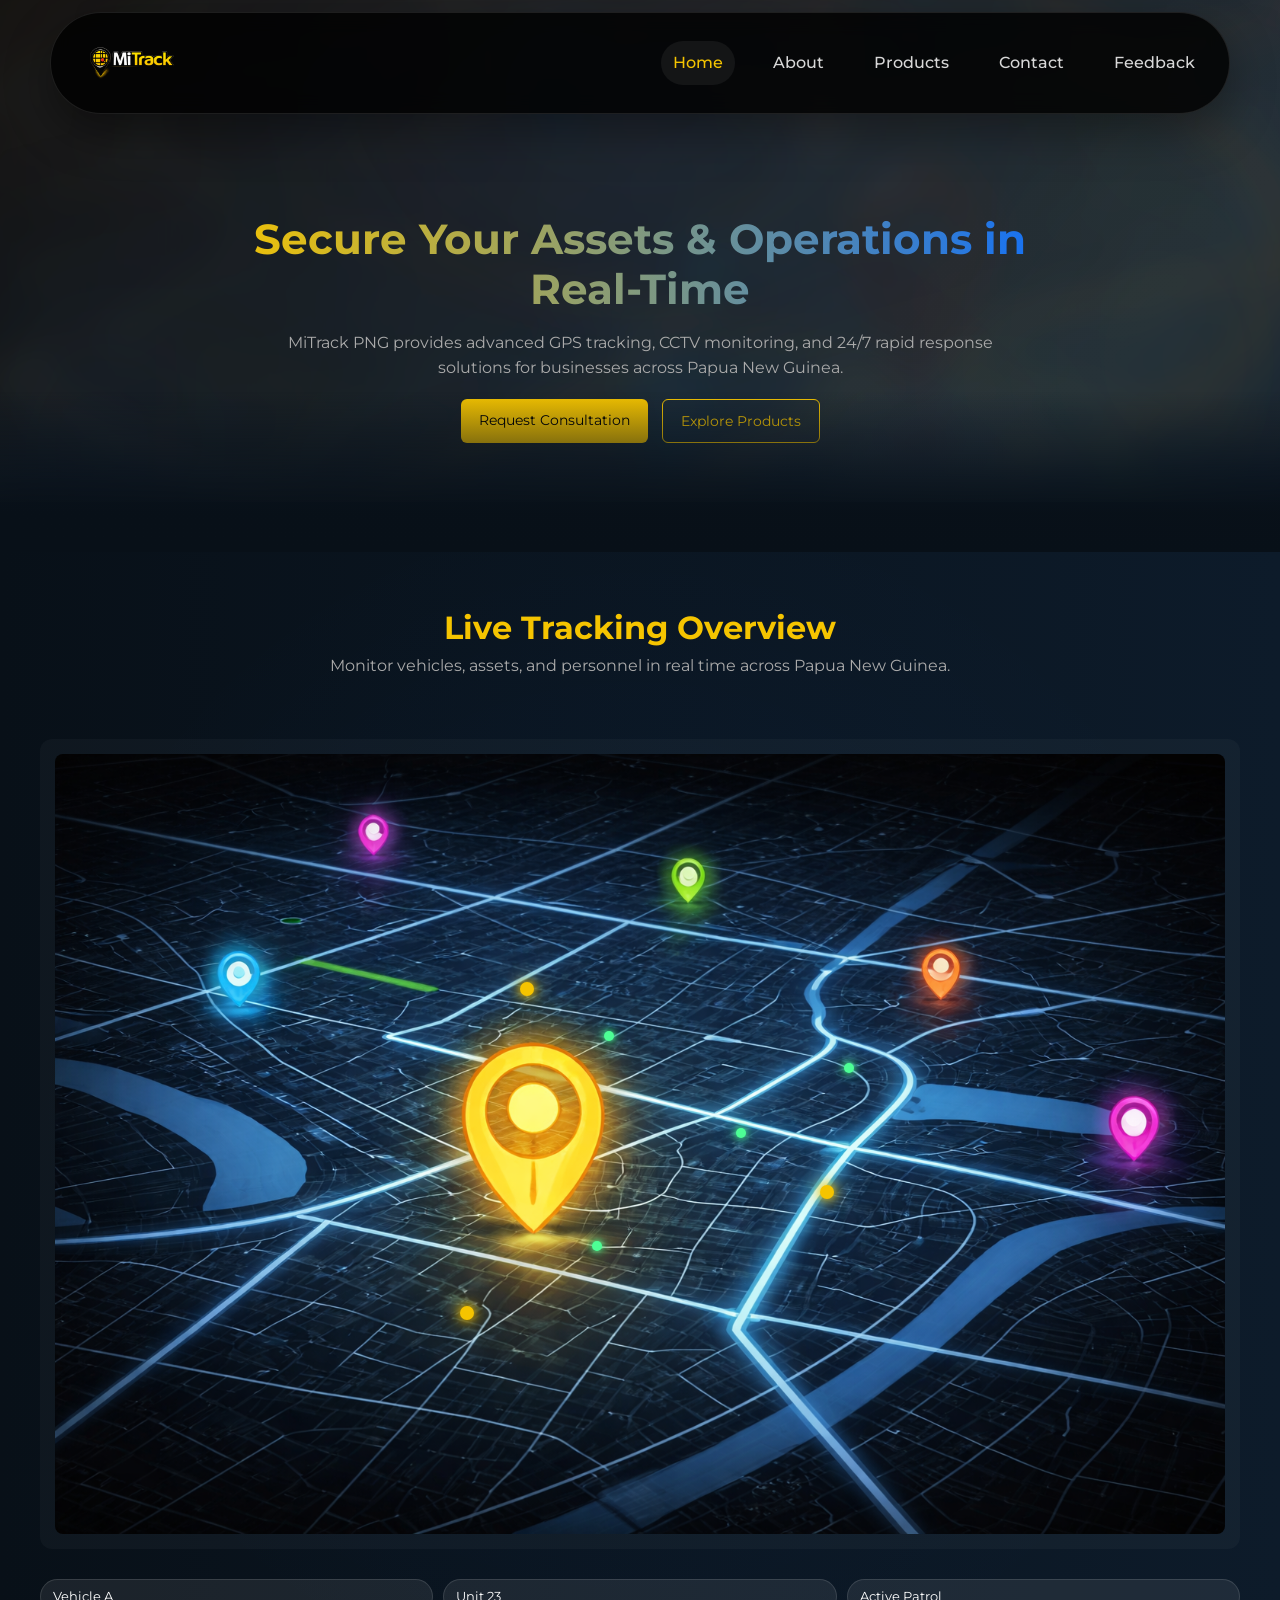
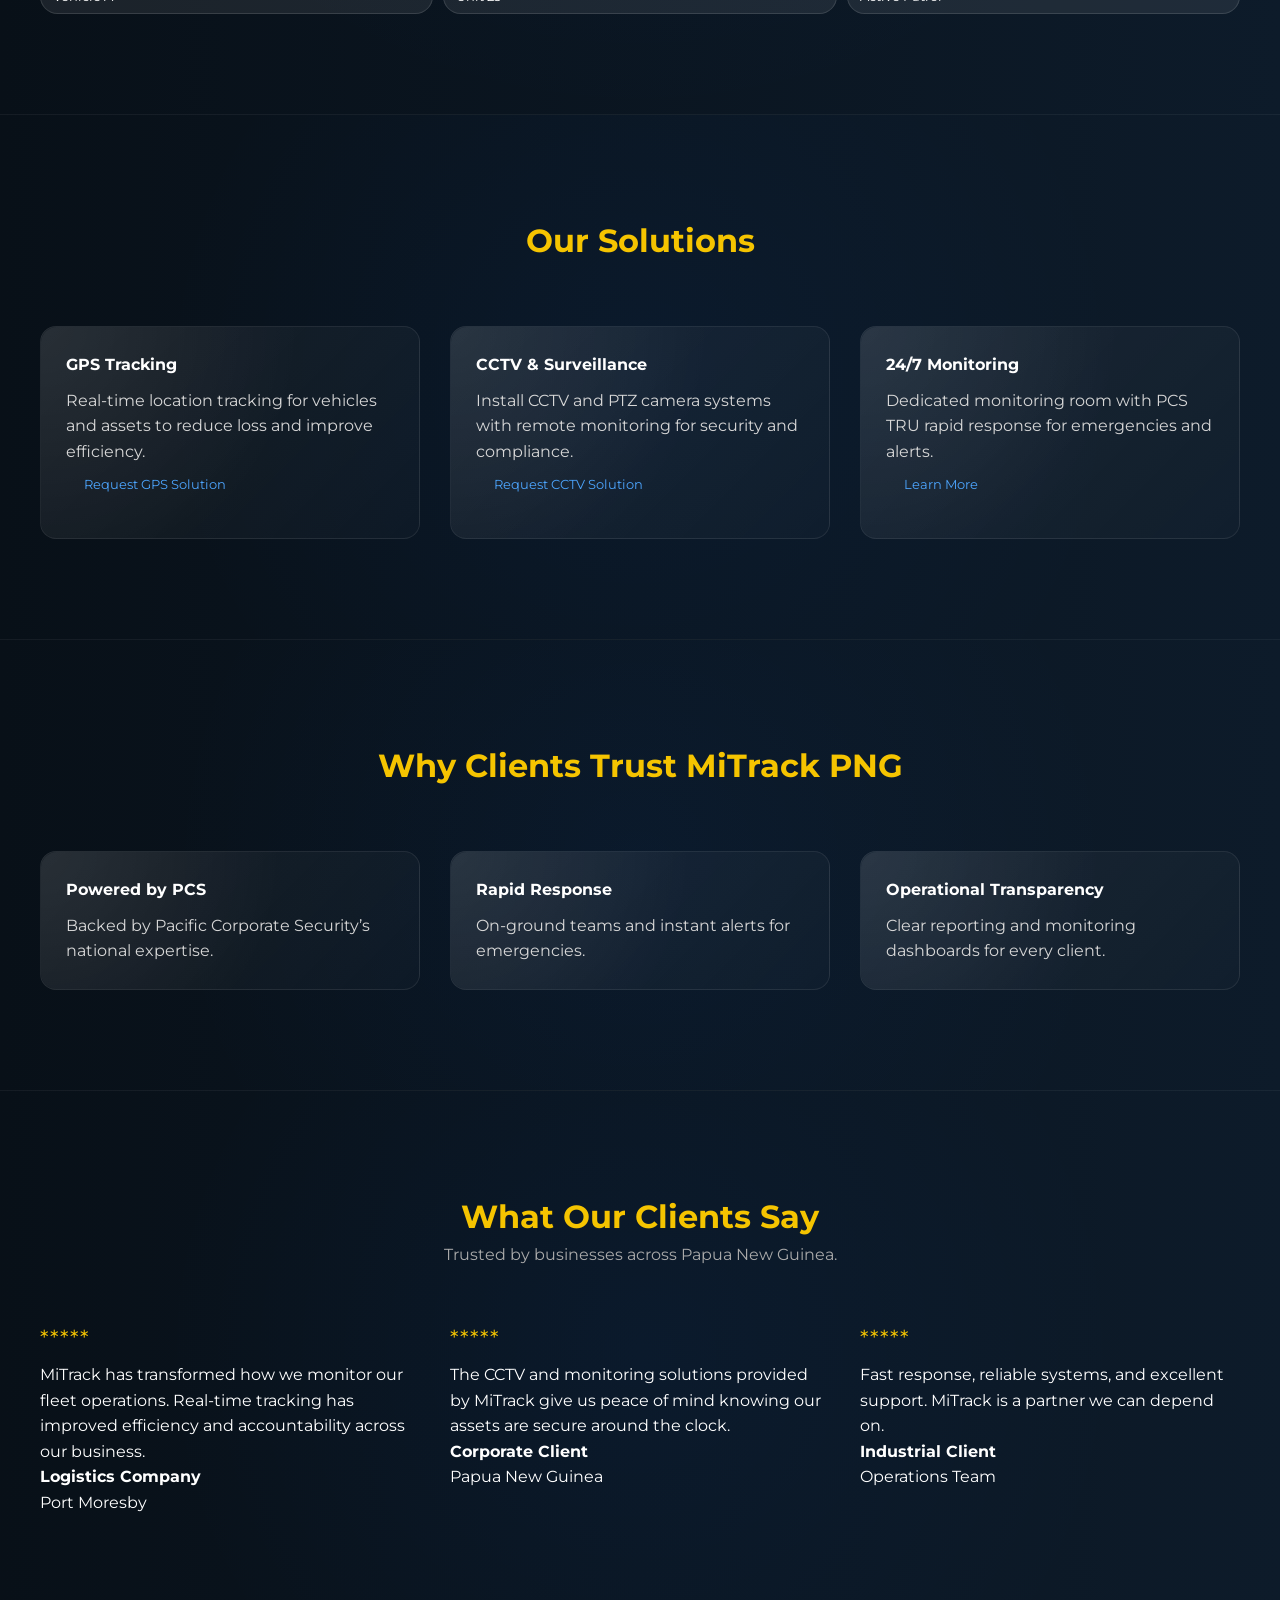
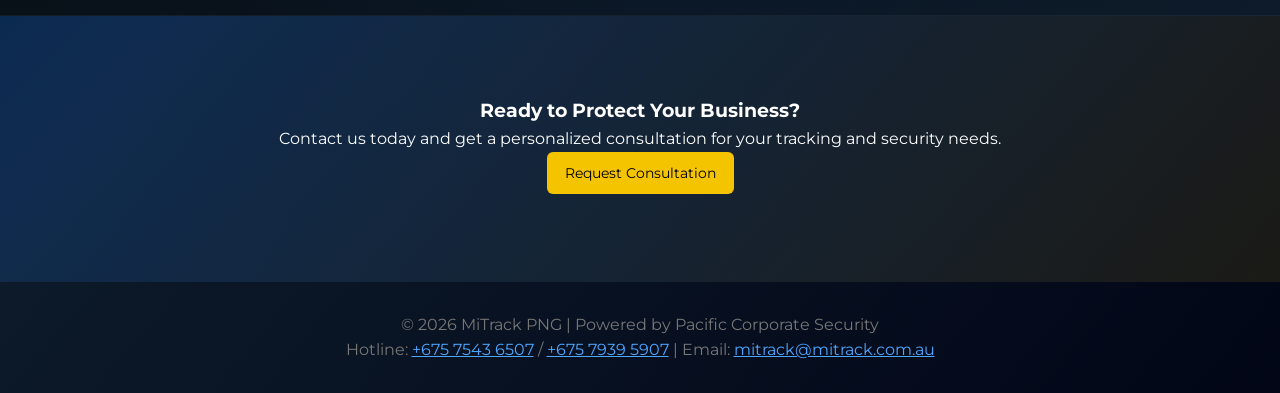
==== commit 46b329f7: "Implement website quick wins" ====
--- a/index.html
+++ b/index.html
@@ -21,7 +21,7 @@
 <nav>
   <div class="nav-left">
     <a href="index.html" class="logo-link" aria-label="MiTrack PNG home"><img src="assets/images/logo.png" alt="MiTrack Logo" class="logo"></a>
-    <button id="nav-toggle" aria-label="Toggle menu" aria-controls="primary-navigation" aria-expanded="false">☰</button>
+    <button id="nav-toggle" aria-label="Toggle menu" aria-controls="primary-navigation" aria-expanded="false"><svg class="menu-icon" aria-hidden="true" viewBox="0 0 24 24" width="24" height="24" fill="none" stroke="currentColor" stroke-width="2" stroke-linecap="round"><path d="M4 7h16"></path><path d="M4 12h16"></path><path d="M4 17h16"></path></svg></button>
   </div>
   <ul id="primary-navigation">
     <li><a href="index.html">Home</a></li>
--- a/css/style.css
+++ b/css/style.css
@@ -75,6 +75,12 @@
     height: auto;
     display: block;
 }
+
+:where(a, button, input, select, textarea, [tabindex]):focus-visible {
+    outline: 3px solid var(--primary-gold);
+    outline-offset: 3px;
+}
+
 
 /* =========================
    NAVBAR
@@ -154,6 +160,13 @@
     height: 44px;
     cursor: pointer;
 }
+
+.menu-icon {
+    width: 24px;
+    height: 24px;
+    pointer-events: none;
+}
+
 
 #primary-navigation {
     display: flex;
@@ -462,6 +475,24 @@
     pointer-events: none;
 }
 
+.home-page .map-section {
+    margin-top: -1px;
+    isolation: isolate;
+    overflow: visible;
+}
+
+.home-page .map-section::after {
+    content: "";
+    position: absolute;
+    left: 0;
+    right: 0;
+    top: clamp(-110px, -11vw, -70px);
+    height: clamp(110px, 13vw, 160px);
+    background: linear-gradient(to top, #081018 0%, rgba(8, 16, 24, 0.96) 24%, rgba(9, 18, 28, 0.76) 48%, rgba(10, 19, 30, 0) 100%);
+    pointer-events: none;
+    z-index: 0;
+}
+
 /* INNER CONTAINER */
 .container {
     max-width: 1200px;
@@ -772,21 +803,16 @@
     flex: 0 0 28px;
 }
 
-.product-emoji {
-    font-size: 16px;
-    line-height: 1;
-    color: #fff;
-    font-family: "Montserrat", sans-serif;
-}
-
-.feature-emoji {
+.product-title-icon svg,
+.feature-icon svg {
+    width: 100%;
+    height: 100%;
+}
+
+.feature-icon {
     width: 18px;
     height: 18px;
-    color: #fff;
-    opacity: 1;
-    font-size: 16px;
-    line-height: 1;
-    font-family: "Montserrat", sans-serif;
+    color: var(--primary-gold);
     display: inline-flex;
     align-items: center;
     justify-content: center;
@@ -931,6 +957,11 @@
     text-decoration: none;
     border: 1px solid transparent;
 }
+
+.icon-btn svg {
+    flex: 0 0 16px;
+}
+
 
 .icon-btn-whatsapp {
     background: rgba(37, 211, 102, 0.2);
@@ -1293,3 +1324,23 @@
     70% { transform: scale(1.35); opacity: 0.3; }
     100% { transform: scale(1); opacity: 0.9; }
 }
+
+@media (prefers-reduced-motion: reduce) {
+    html {
+        scroll-behavior: auto;
+    }
+
+    *,
+    *::before,
+    *::after {
+        animation-duration: 0.001ms !important;
+        animation-iteration-count: 1 !important;
+        transition-duration: 0.001ms !important;
+        scroll-behavior: auto !important;
+    }
+
+    .fade-in {
+        opacity: 1;
+        transform: none;
+    }
+}
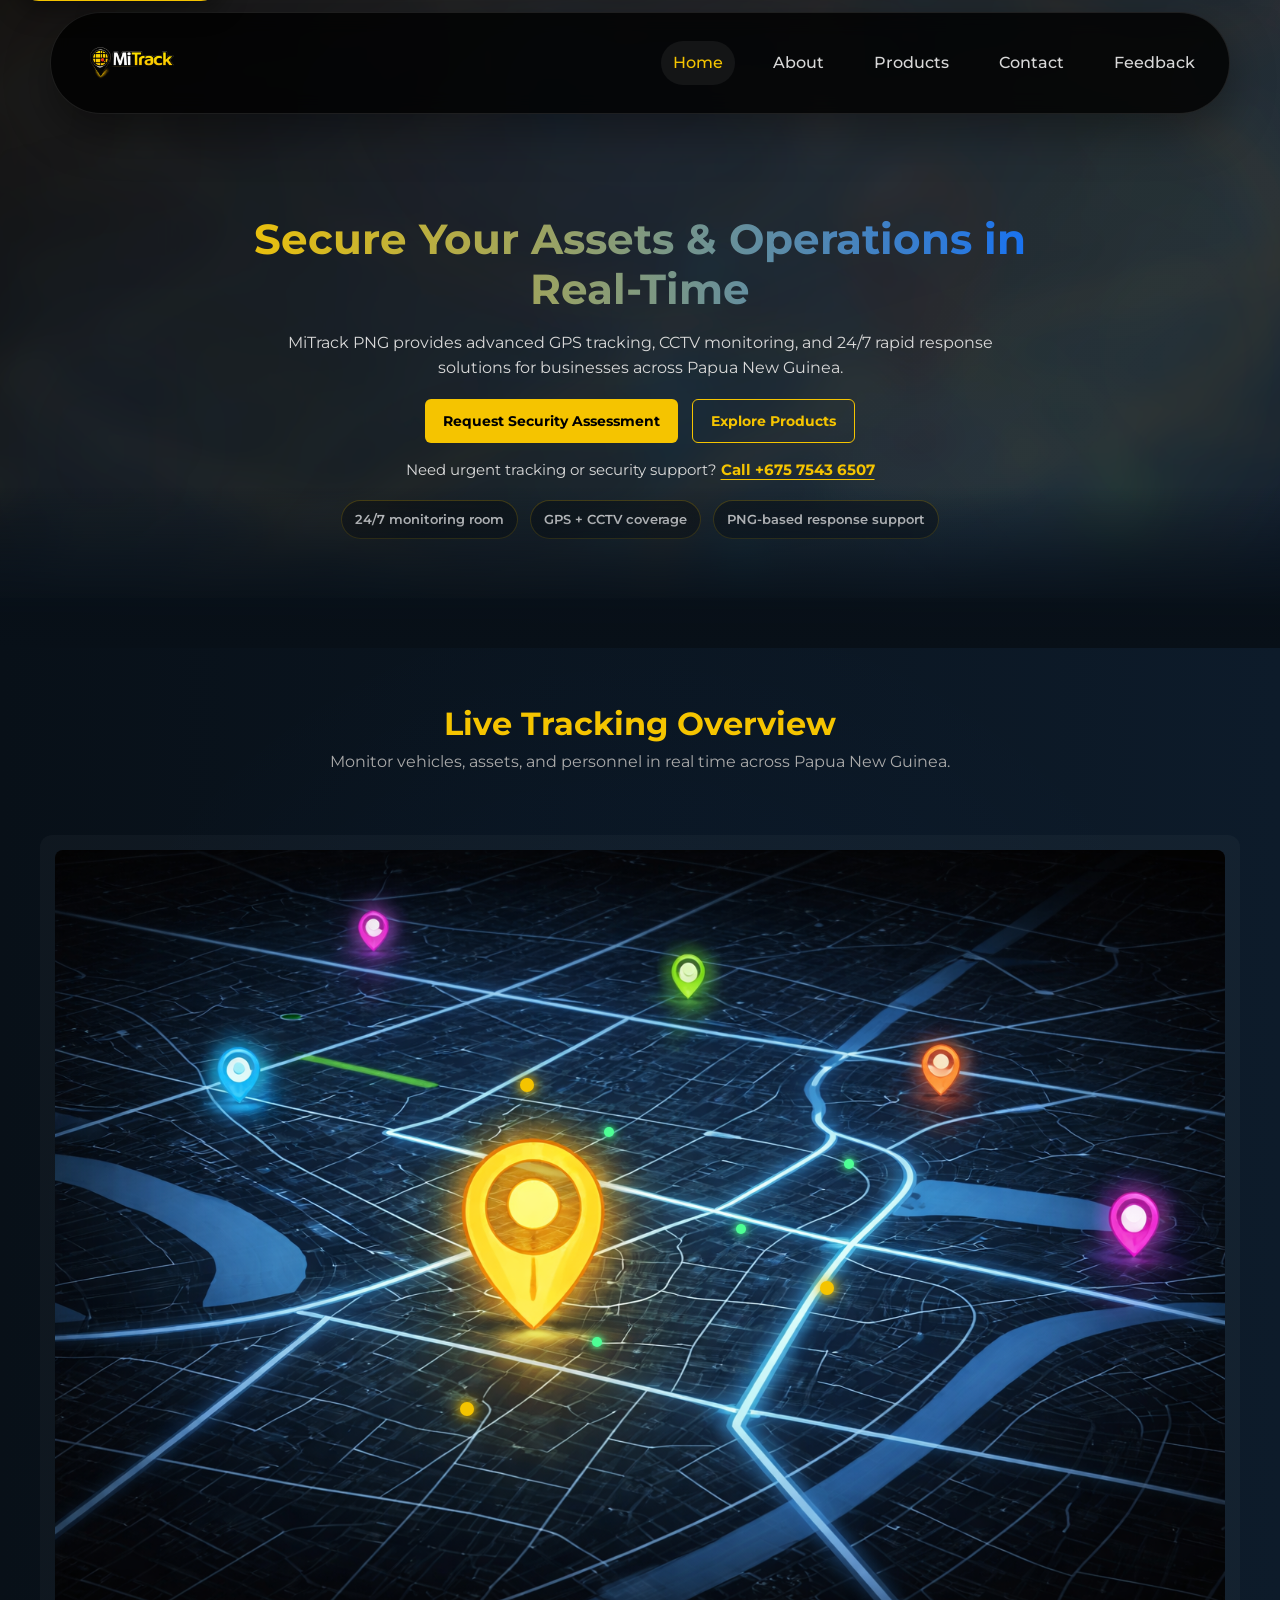
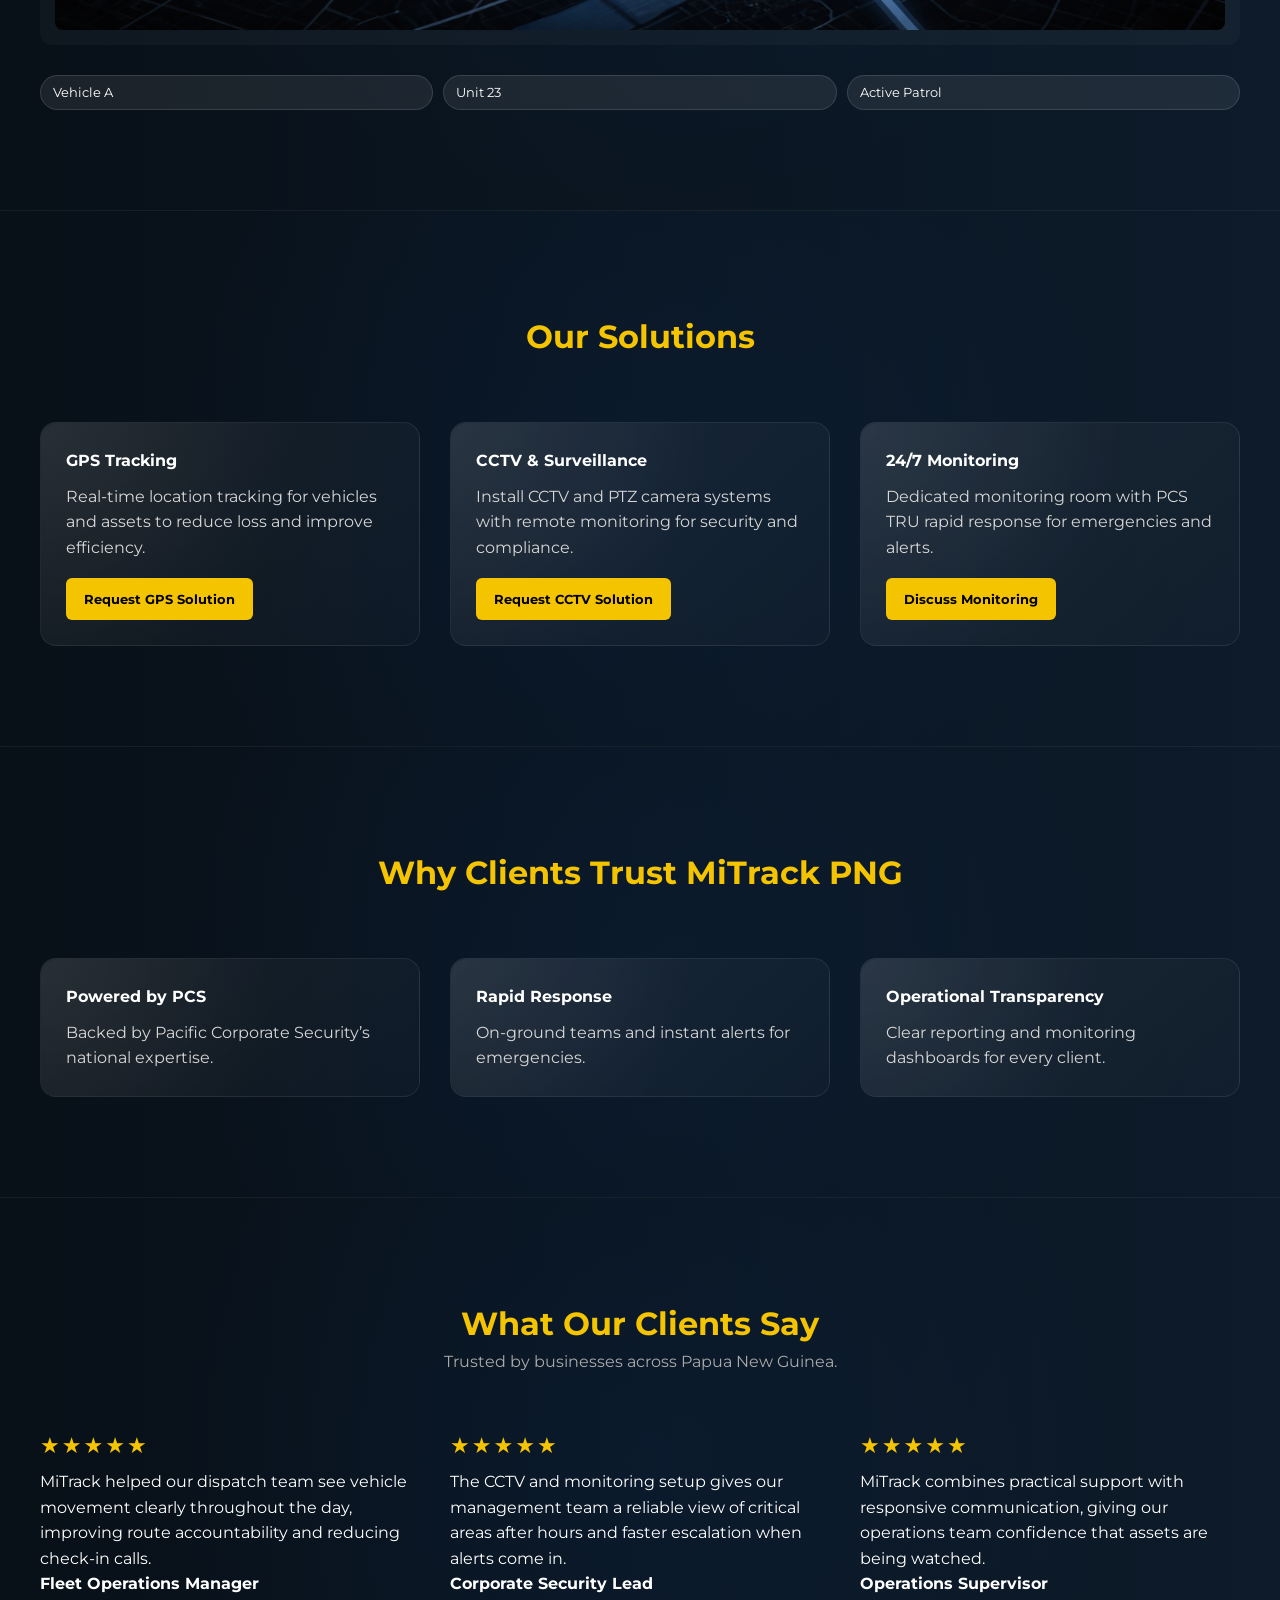
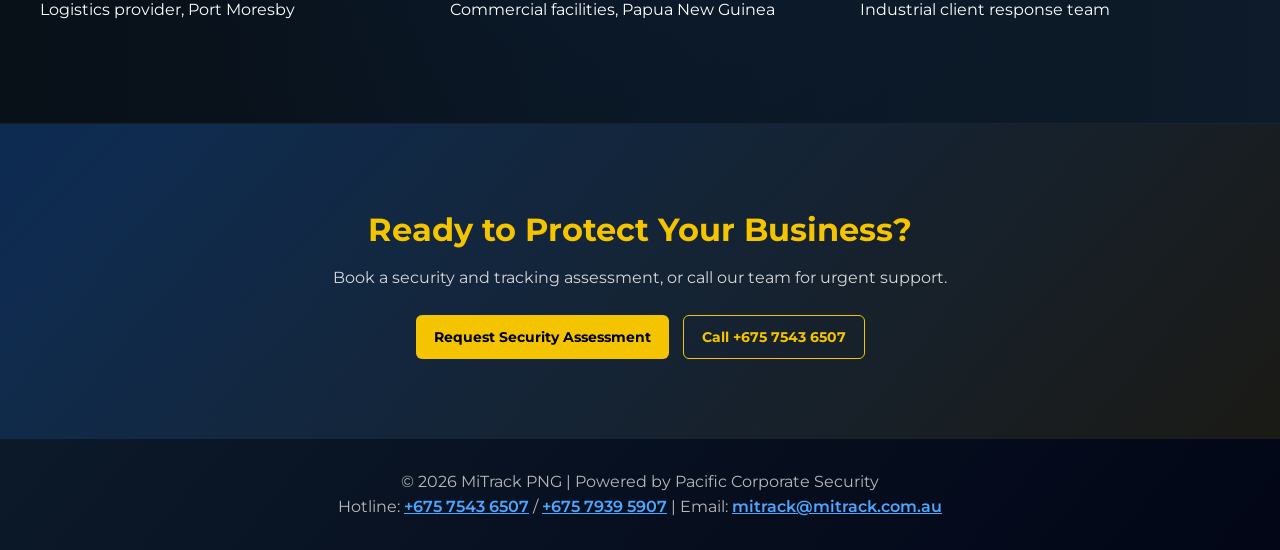
==== commit ae16fe01: "Improve landing accessibility and conversion" ====
--- a/index.html
+++ b/index.html
@@ -17,6 +17,7 @@
 <link rel="stylesheet" href="css/style.css?v=20260530">
 </head>
 <body class="home-page">
+<a class="skip-link" href="#main-content">Skip to main content</a>
 
 <nav>
   <div class="nav-left">
@@ -32,13 +33,20 @@
   </ul>
 </nav>
 
-<section class="hero">
-  <h1>Secure Your Assets & Operations in Real-Time</h1>
+<main id="main-content">
+<section class="hero" aria-labelledby="hero-title">
+  <h1 id="hero-title">Secure Your Assets & Operations in Real-Time</h1>
   <p>MiTrack PNG provides advanced GPS tracking, CCTV monitoring, and 24/7 rapid response solutions for businesses across Papua New Guinea.</p>
   <div class="hero-buttons">
-    <a href="contact.html" class="btn btn-primary">Request Consultation</a>
-      <a href="products.html" class="btn btn-outline">Explore Products</a>
+    <a href="contact.html" class="btn btn-primary">Request Security Assessment</a>
+    <a href="products.html" class="btn btn-outline">Explore Products</a>
   </div>
+  <p class="hero-contact">Need urgent tracking or security support? <a href="tel:+67575436507">Call +675 7543 6507</a></p>
+  <ul class="hero-proof" aria-label="MiTrack PNG service highlights">
+    <li>24/7 monitoring room</li>
+    <li>GPS + CCTV coverage</li>
+    <li>PNG-based response support</li>
+  </ul>
 </section>
 
 <section class="section map-section">
@@ -81,7 +89,7 @@
     <div class="card">
       <h4>24/7 Monitoring</h4>
       <p>Dedicated monitoring room with PCS TRU rapid response for emergencies and alerts.</p>
-      <a href="contact.html" class="btn btn-small">Learn More</a>
+      <a href="contact.html" class="btn btn-small">Discuss Monitoring</a>
     </div>
   </div>
 </section>
@@ -113,31 +121,35 @@
   </div>
   <div class="grid">
     <div class="testimonial-card">
-      <div class="stars" aria-label="Five star rating">*****</div>
-      <p>MiTrack has transformed how we monitor our fleet operations. Real-time tracking has improved efficiency and accountability across our business.</p>
-      <h4>Logistics Company</h4>
-      <span>Port Moresby</span>
+      <div class="stars" aria-label="Rated 5 out of 5 stars"><span aria-hidden="true">★★★★★</span></div>
+      <p>MiTrack helped our dispatch team see vehicle movement clearly throughout the day, improving route accountability and reducing check-in calls.</p>
+      <h4>Fleet Operations Manager</h4>
+      <span>Logistics provider, Port Moresby</span>
     </div>
     <div class="testimonial-card">
-      <div class="stars" aria-label="Five star rating">*****</div>
-      <p>The CCTV and monitoring solutions provided by MiTrack give us peace of mind knowing our assets are secure around the clock.</p>
-      <h4>Corporate Client</h4>
-      <span>Papua New Guinea</span>
+      <div class="stars" aria-label="Rated 5 out of 5 stars"><span aria-hidden="true">★★★★★</span></div>
+      <p>The CCTV and monitoring setup gives our management team a reliable view of critical areas after hours and faster escalation when alerts come in.</p>
+      <h4>Corporate Security Lead</h4>
+      <span>Commercial facilities, Papua New Guinea</span>
     </div>
     <div class="testimonial-card">
-      <div class="stars" aria-label="Five star rating">*****</div>
-      <p>Fast response, reliable systems, and excellent support. MiTrack is a partner we can depend on.</p>
-      <h4>Industrial Client</h4>
-      <span>Operations Team</span>
+      <div class="stars" aria-label="Rated 5 out of 5 stars"><span aria-hidden="true">★★★★★</span></div>
+      <p>MiTrack combines practical support with responsive communication, giving our operations team confidence that assets are being watched.</p>
+      <h4>Operations Supervisor</h4>
+      <span>Industrial client response team</span>
     </div>
   </div>
 </section>
 
-<section class="cta">
-  <h3>Ready to Protect Your Business?</h3>
-  <p>Contact us today and get a personalized consultation for your tracking and security needs.</p>
-  <a href="contact.html" class="btn btn-primary">Request Consultation</a>
+<section class="cta" aria-labelledby="cta-title">
+  <h3 id="cta-title">Ready to Protect Your Business?</h3>
+  <p>Book a security and tracking assessment, or call our team for urgent support.</p>
+  <div class="cta-actions">
+    <a href="contact.html" class="btn btn-primary">Request Security Assessment</a>
+    <a href="tel:+67575436507" class="btn btn-outline">Call +675 7543 6507</a>
+  </div>
 </section>
+</main>
 
 <footer>
   <p>© 2026 MiTrack PNG | Powered by Pacific Corporate Security</p>
--- a/css/style.css
+++ b/css/style.css
@@ -24,9 +24,10 @@
 }
 
 body {
-    font-family: 'Montserrat', sans-serif;
+    font-family: 'Montserrat', system-ui, -apple-system, BlinkMacSystemFont, 'Segoe UI', sans-serif;
     background: linear-gradient(130deg, #050505, #0a0a0a, #0d1b2a, #020617);
     color: #fff;
+    font-size: 16px;
     line-height: 1.6;
     position: relative;
     overflow-x: hidden;
@@ -79,6 +80,26 @@
 :where(a, button, input, select, textarea, [tabindex]):focus-visible {
     outline: 3px solid var(--primary-gold);
     outline-offset: 3px;
+}
+
+.skip-link {
+    position: absolute;
+    top: 16px;
+    left: 16px;
+    z-index: 2000;
+    transform: translateY(-160%);
+    background: var(--primary-gold);
+    color: #000;
+    padding: 10px 16px;
+    border-radius: 999px;
+    font-weight: 700;
+    text-decoration: none;
+    box-shadow: 0 10px 24px rgba(0, 0, 0, 0.35);
+    transition: transform 0.2s ease;
+}
+
+.skip-link:focus-visible {
+    transform: translateY(0);
 }
 
 
@@ -215,7 +236,7 @@
 }
 
 .hero p {
-    color: #aaa;
+    color: #d8d8d8;
     margin-top: 15px;
 }
 
@@ -228,6 +249,37 @@
     gap: 14px;
     justify-content: center;
     flex-wrap: wrap;
+}
+
+.hero-contact {
+    color: #d8d8d8;
+    font-size: 15px;
+}
+
+.hero-contact a {
+    color: var(--primary-gold);
+    font-weight: 700;
+    text-underline-offset: 4px;
+}
+
+.hero-proof {
+    display: flex;
+    justify-content: center;
+    gap: 12px;
+    flex-wrap: wrap;
+    list-style: none;
+    padding: 0;
+}
+
+.hero-proof li {
+    border: 1px solid rgba(245, 196, 0, 0.24);
+    background: rgba(0, 0, 0, 0.32);
+    border-radius: 999px;
+    color: #f2f2f2;
+    font-size: 13px;
+    font-weight: 600;
+    padding: 8px 13px;
+    backdrop-filter: blur(8px);
 }
 
 .hero.about-hero {
@@ -414,14 +466,19 @@
    BUTTONS (UPGRADED)
 ========================= */
 .btn {
+    min-height: 44px;
     padding: 10px 18px;
     border-radius: 6px;
     font-size: 14px;
+    font-weight: 700;
     text-decoration: none;
     transition: 0.3s;
     position: relative;
     overflow: hidden;
-    display: inline-block;
+    display: inline-flex;
+    align-items: center;
+    justify-content: center;
+    gap: 8px;
     border: none;
     cursor: pointer;
     font-family: inherit;
@@ -454,6 +511,14 @@
     border: 1px solid var(--primary-gold);
     color: var(--primary-gold);
     background: transparent;
+}
+
+.btn-small {
+    margin-top: 18px;
+    min-height: 42px;
+    color: #000;
+    background: var(--primary-gold);
+    font-size: 13px;
 }
 
 /* =========================
@@ -600,7 +665,7 @@
     margin-bottom: 10px;
 }
 
-.card a {
+.card a:not(.btn) {
     color: var(--light-blue);
     font-size: 13px;
 }
@@ -926,17 +991,38 @@
     background: linear-gradient(135deg, rgba(13,110,253,0.2), rgba(245,196,0,0.1));
 }
 
+.cta h3 {
+    color: var(--primary-gold);
+    font-size: clamp(1.6rem, 3vw, 2rem);
+    margin-bottom: 10px;
+}
+
+.cta p {
+    max-width: 58ch;
+    margin: 0 auto;
+    color: #d8d8d8;
+}
+
+.cta-actions {
+    display: flex;
+    justify-content: center;
+    gap: 14px;
+    flex-wrap: wrap;
+    margin-top: 24px;
+}
+
 /* =========================
    FOOTER
 ========================= */
 footer {
     text-align: center;
     padding: 30px;
-    color: #777;
+    color: #b8b8b8;
 }
 
 footer a {
     color: var(--light-blue);
+    font-weight: 600;
 }
 
 .contact-actions {
@@ -1250,14 +1336,21 @@
 }
 
 @media (max-width: 720px) {
-    .hero-buttons {
+    .hero-buttons,
+    .cta-actions {
         flex-direction: column;
         align-items: stretch;
     }
 
-    .hero-buttons .btn {
+    .hero-buttons .btn,
+    .cta-actions .btn {
         width: 100%;
         text-align: center;
+    }
+
+    .hero-proof {
+        align-items: stretch;
+        flex-direction: column;
     }
 
     .card,
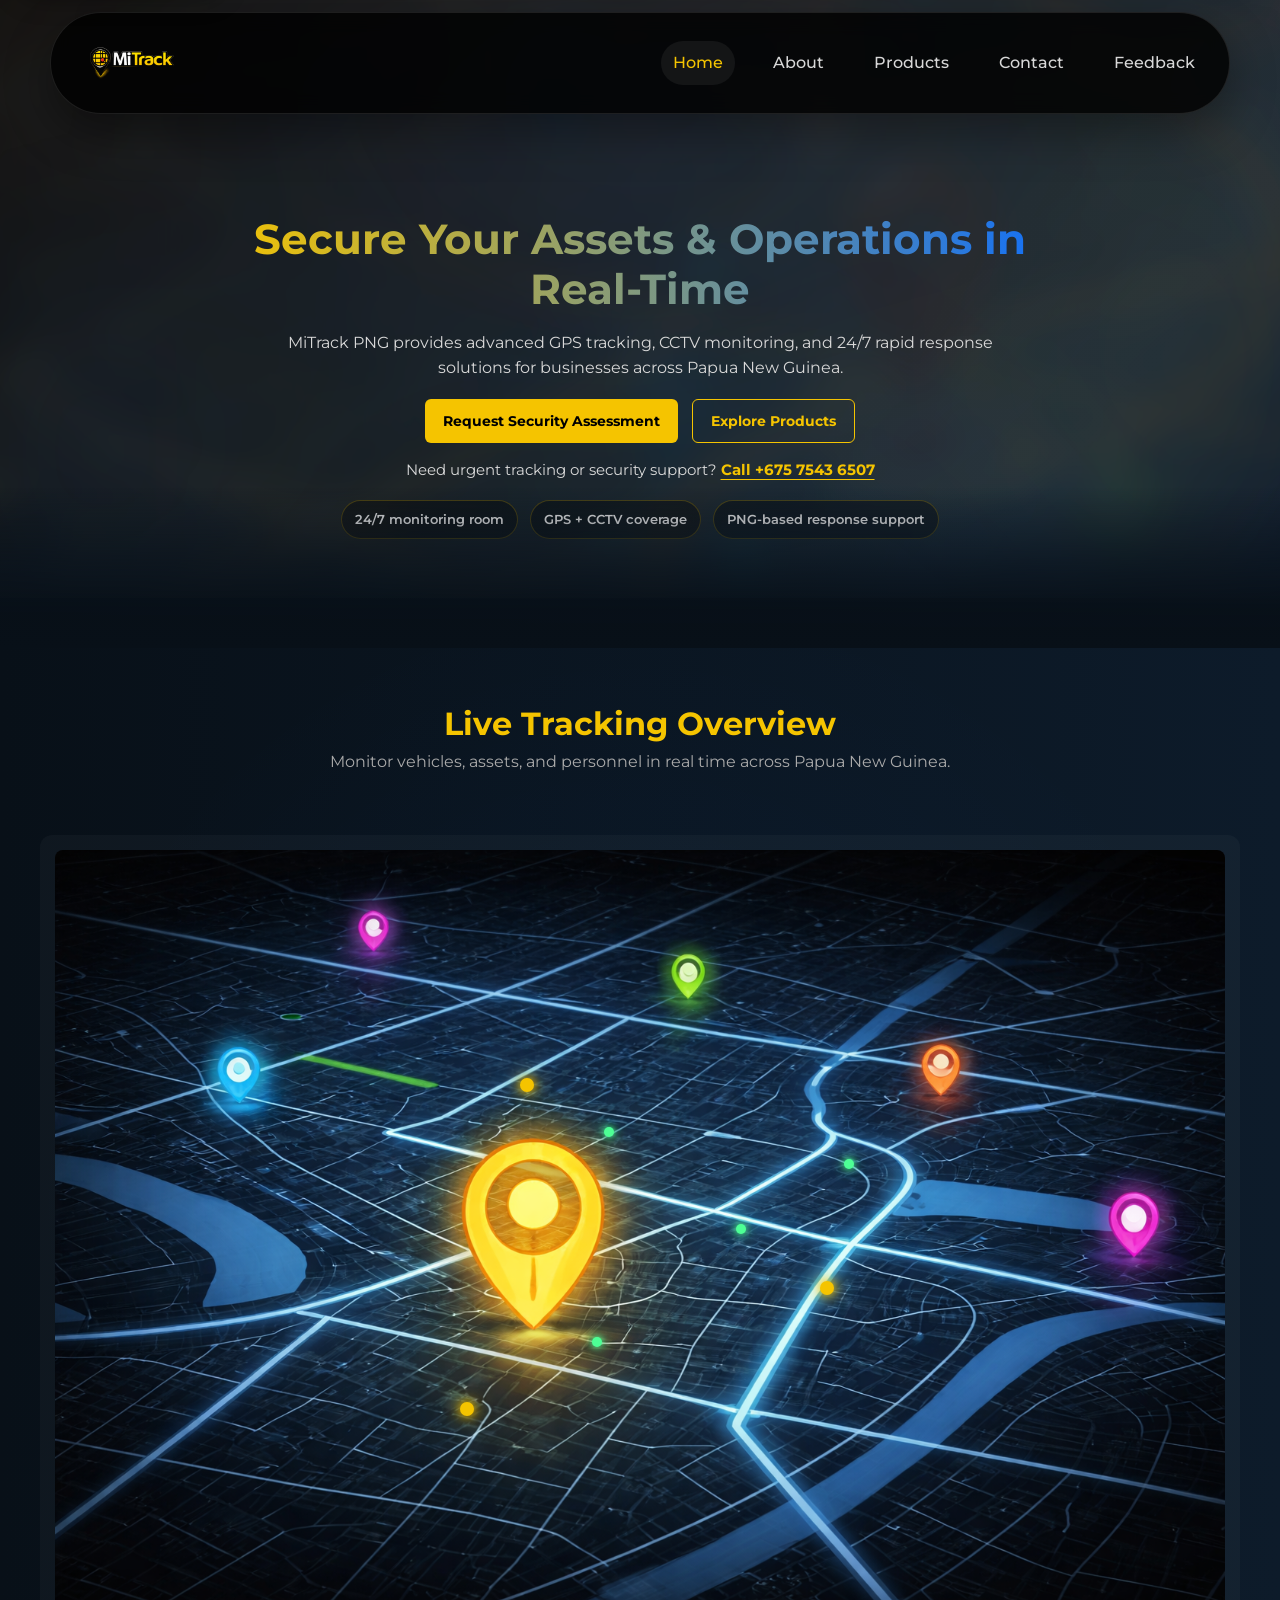
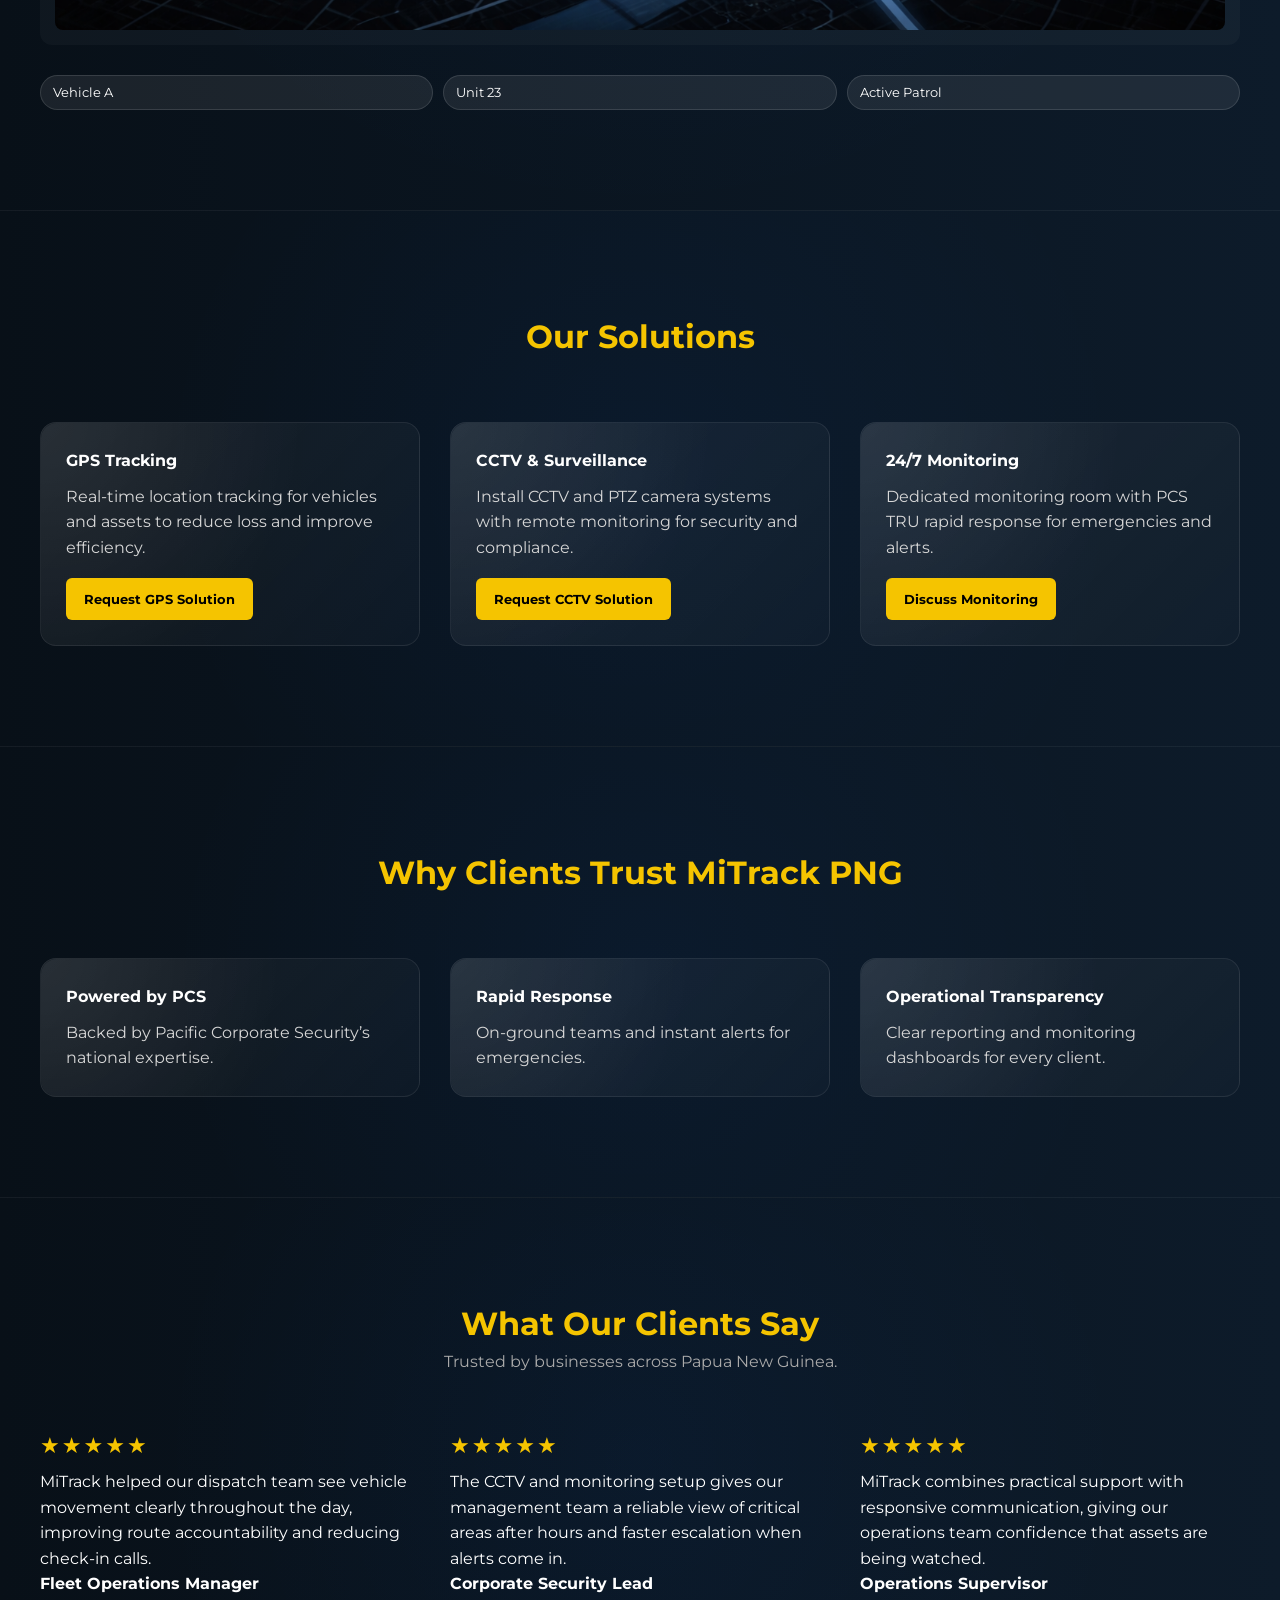
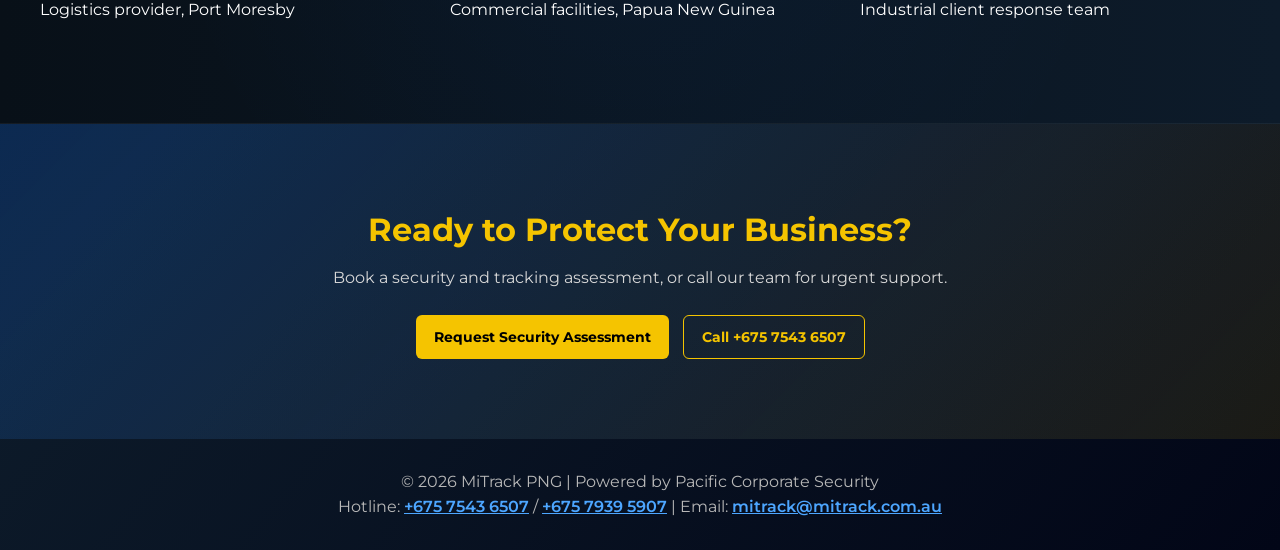
==== commit 1119285c: "sitemap update" ====
--- a/index.html
+++ b/index.html
@@ -8,9 +8,9 @@
 <meta property="og:title" content="MiTrack PNG | Security & GPS Tracking Solutions">
 <meta property="og:description" content="Protect vehicles, assets, and operations with MiTrack PNG tracking and security solutions.">
 <meta property="og:type" content="website">
-<meta property="og:url" content="https://mitrackpng.com/index.html">
+<meta property="og:url" content="https://mitrackpng.com/">
 <meta property="og:image" content="https://mitrackpng.com/assets/images/logo.png">
-<link rel="canonical" href="https://mitrackpng.com/index.html">
+<link rel="canonical" href="https://mitrackpng.com/">
 <link rel="preconnect" href="https://fonts.googleapis.com">
 <link rel="preconnect" href="https://fonts.gstatic.com" crossorigin>
 <link href="https://fonts.googleapis.com/css2?family=Montserrat:wght@300;400;600;700&display=swap" rel="stylesheet">
--- a/css/style.css
+++ b/css/style.css
@@ -21,6 +21,7 @@
 ========================= */
 html {
     scroll-behavior: smooth;
+    overflow-x: clip;
 }
 
 body {
@@ -310,7 +311,7 @@
     height: 100%;
     opacity: 0;
     transform: scale(1.06);
-    animation: aboutSlideShow 55s infinite;
+    animation: aboutSlideShow 60s infinite;
 }
 
 .about-slide::before,
@@ -405,6 +406,10 @@
     animation-delay: 50s;
 }
 
+.about-slide-12 {
+    animation-delay: 55s;
+}
+
 .about-hero-content {
     position: relative;
     z-index: 2;
@@ -431,16 +436,16 @@
         transform: scale(1.06);
     }
 
-    2.25% {
+    2.1% {
         opacity: 1;
     }
 
-    7.4% {
+    6.7% {
         opacity: 1;
         transform: scale(1);
     }
 
-    9.09% {
+    8.33% {
         opacity: 0;
         transform: scale(1);
     }
@@ -610,6 +615,222 @@
     gap: 30px;
 }
 
+.product-slider-hint {
+    max-width: 980px;
+    margin: -30px auto 24px;
+    color: rgba(255, 255, 255, 0.84);
+    font-size: 14px;
+    line-height: 1.65;
+    text-align: center;
+}
+
+.product-carousel {
+    position: relative;
+    max-width: none;
+    margin-left: -20px;
+    margin-right: -20px;
+    overflow-x: auto;
+    overflow-y: hidden;
+    overscroll-behavior-inline: contain;
+    scrollbar-width: thin;
+}
+
+.product-carousel.has-infinite {
+    overflow: hidden;
+    cursor: ew-resize;
+}
+
+.product-carousel.is-touch-scroll {
+    scroll-snap-type: x mandatory;
+    cursor: grab;
+}
+
+.product-carousel.is-touch-scroll:active {
+    cursor: grabbing;
+}
+
+.product-carousel.has-infinite::before,
+.product-carousel.has-infinite::after {
+    content: "";
+    position: absolute;
+    top: 0;
+    bottom: 0;
+    z-index: 2;
+    width: min(120px, 16vw);
+    pointer-events: none;
+    transition: opacity 0.25s ease, width 0.25s ease;
+}
+
+.product-carousel.has-infinite[data-carousel-intent="backward"]::before,
+.product-carousel.has-infinite[data-carousel-intent="forward"]::after {
+    width: min(170px, 22vw);
+}
+
+.product-carousel.has-infinite::before {
+    left: 0;
+    background: linear-gradient(90deg, var(--deep-black), rgba(8, 8, 8, 0));
+}
+
+.product-carousel.has-infinite::after {
+    right: 0;
+    background: linear-gradient(270deg, var(--deep-black), rgba(8, 8, 8, 0));
+}
+
+.carousel-edge-indicator {
+    position: absolute;
+    top: 50%;
+    z-index: 3;
+    display: none;
+    width: 42px;
+    height: 64px;
+    place-items: center;
+    border: 1px solid rgba(245, 196, 0, 0.24);
+    border-radius: 999px;
+    color: rgba(245, 196, 0, 0.72);
+    background: linear-gradient(135deg, rgba(8, 8, 8, 0.62), rgba(255, 255, 255, 0.06));
+    box-shadow: 0 14px 40px rgba(0, 0, 0, 0.28), inset 0 1px 0 rgba(255, 255, 255, 0.1);
+    backdrop-filter: blur(14px);
+    opacity: 0.5;
+    pointer-events: none;
+    transform: translateY(-50%) scale(0.96);
+    transition: opacity 0.25s ease, border-color 0.25s ease, box-shadow 0.25s ease, color 0.25s ease, transform 0.25s ease;
+}
+
+.carousel-edge-indicator svg {
+    width: 26px;
+    height: 26px;
+}
+
+.carousel-edge-indicator-left {
+    left: clamp(16px, 3vw, 42px);
+}
+
+.carousel-edge-indicator-right {
+    right: clamp(16px, 3vw, 42px);
+}
+
+.product-carousel.has-infinite .carousel-edge-indicator {
+    display: grid;
+}
+
+.product-carousel.has-infinite[data-carousel-edge="left"] .carousel-edge-indicator-left,
+.product-carousel.has-infinite[data-carousel-edge="right"] .carousel-edge-indicator-right {
+    border-color: rgba(245, 196, 0, 0.72);
+    color: var(--primary-gold);
+    box-shadow: 0 16px 46px rgba(0, 0, 0, 0.42), 0 0 24px rgba(245, 196, 0, 0.18);
+    opacity: 0.96;
+    transform: translateY(-50%) scale(1);
+}
+
+.product-carousel.has-infinite[data-carousel-intent="paused"] .carousel-edge-indicator {
+    opacity: 0.44;
+}
+
+.product-grid {
+    --product-carousel-distance: 0px;
+    --product-carousel-duration: 30s;
+    --product-carousel-direction: normal;
+    display: flex;
+    gap: clamp(16px, 2.4vw, 30px);
+    align-items: stretch;
+    width: max-content;
+    min-width: 100%;
+    overflow-x: auto;
+    overflow-y: hidden;
+    padding: 6px max(20px, calc((100vw - 1200px) / 2)) 22px;
+    max-width: none;
+    scroll-snap-type: x mandatory;
+    scroll-padding-inline: max(20px, calc((100vw - 1200px) / 2));
+    -webkit-overflow-scrolling: touch;
+    scrollbar-color: var(--primary-gold) rgba(255, 255, 255, 0.12);
+    scrollbar-width: thin;
+    will-change: transform;
+}
+
+.product-grid.is-infinite {
+    overflow: visible;
+    animation: product-carousel-scroll var(--product-carousel-duration) linear infinite;
+    animation-direction: var(--product-carousel-direction);
+}
+
+.product-grid.is-infinite.is-cursor-driven {
+    animation: none;
+}
+
+.product-carousel:focus-within .product-grid.is-infinite,
+.product-grid.is-infinite.is-paused {
+    animation-play-state: paused;
+}
+
+.product-grid::-webkit-scrollbar {
+    height: 10px;
+}
+
+.product-grid::-webkit-scrollbar-track {
+    background: rgba(255, 255, 255, 0.08);
+    border-radius: 999px;
+}
+
+.product-grid::-webkit-scrollbar-thumb {
+    background: var(--primary-gold);
+    border-radius: 999px;
+}
+
+.product-card {
+    --product-card-width: clamp(300px, 27vw, 340px);
+    flex: 0 0 var(--product-card-width);
+    width: var(--product-card-width);
+    min-width: 0;
+    min-height: clamp(520px, 42vw, 560px);
+    height: auto;
+    box-sizing: border-box;
+    scroll-snap-align: start;
+}
+
+.product-card.card {
+    display: flex;
+    flex-direction: column;
+    justify-content: flex-start;
+    gap: 0;
+}
+
+.product-card p {
+    min-height: 3.2em;
+    margin-bottom: 12px;
+    color: rgba(255, 255, 255, 0.86);
+}
+
+.product-card .product-functions {
+    margin-top: 2px;
+}
+
+.product-card .features {
+    flex: 1 1 auto;
+    align-content: start;
+    gap: 10px;
+    margin: 14px 0 20px;
+}
+
+.product-card .features li {
+    align-items: flex-start;
+    min-height: 2.5em;
+}
+
+.product-card .btn {
+    align-self: flex-start;
+    flex: 0 0 auto;
+    width: 100%;
+    margin-top: auto;
+    text-align: center;
+}
+
+.product-card.card:hover,
+.product-card.card:focus-within {
+    border-color: rgba(245, 196, 0, 0.42);
+    box-shadow: 0 18px 48px rgba(0, 0, 0, 0.34), 0 0 0 1px rgba(245, 196, 0, 0.08);
+    transform: translate3d(0, -6px, 0);
+}
+
 /* =========================
    GLASS CARDS (FINAL)
 ========================= */
@@ -846,13 +1067,16 @@
     display: flex;
     align-items: center;
     gap: 10px;
-    color: #d6d6d6;
+    color: rgba(255, 255, 255, 0.84);
+    line-height: 1.55;
 }
 
 .product-card h4 {
     display: flex;
     align-items: center;
     gap: 12px;
+    min-height: 3.15em;
+    line-height: 1.25;
 }
 
 .product-title-icon {
@@ -1032,6 +1256,24 @@
     flex-wrap: wrap;
 }
 
+.contact-person-card {
+    display: flex;
+    flex-direction: column;
+    align-items: flex-start;
+}
+
+.contact-profile-photo {
+    width: clamp(86px, 18vw, 112px);
+    height: clamp(86px, 18vw, 112px);
+    margin-bottom: 18px;
+    border-radius: 50%;
+    object-fit: cover;
+    object-position: center;
+    border: 3px solid rgba(245, 196, 0, 0.78);
+    box-shadow: 0 12px 28px rgba(0, 0, 0, 0.35), 0 0 0 7px rgba(77, 166, 255, 0.08);
+    background: linear-gradient(135deg, rgba(245, 196, 0, 0.18), rgba(77, 166, 255, 0.12));
+}
+
 .icon-btn {
     display: inline-flex;
     align-items: center;
@@ -1321,6 +1563,23 @@
 }
 
 @media (max-width: 1024px) {
+    .product-carousel {
+        max-width: calc(100vw - 40px);
+        margin-left: auto;
+        margin-right: auto;
+    }
+
+    .product-grid {
+        width: 100%;
+        padding-inline: 0;
+        scroll-padding-inline: 0;
+    }
+
+    .product-card {
+        --product-card-width: min(44vw, 340px);
+        min-height: 540px;
+    }
+
     .section {
         padding: 82px 20px;
     }
@@ -1332,6 +1591,18 @@
     .grid,
     .feedback-display-grid {
         gap: 20px;
+    }
+}
+
+
+@media (max-width: 720px) {
+    .product-slider-hint {
+        margin-top: -22px;
+    }
+
+    .product-card {
+        --product-card-width: min(82vw, 330px);
+        min-height: 520px;
     }
 }
 
@@ -1380,6 +1651,30 @@
 
     .section {
         padding: 58px 14px;
+    }
+
+    .product-carousel {
+        max-width: calc(100vw - 28px);
+        margin-left: auto;
+        margin-right: auto;
+    }
+
+    .product-grid {
+        padding-inline: 14px;
+        scroll-padding-inline: 14px;
+    }
+
+    .product-card {
+        --product-card-width: min(86vw, 300px);
+        min-height: 520px;
+    }
+
+    .product-card p {
+        min-height: 0;
+    }
+
+    .product-card .features li {
+        min-height: 0;
     }
 
     .star-rating {
@@ -1407,6 +1702,16 @@
     transform: translateY(0);
 }
 
+@keyframes product-carousel-scroll {
+    from {
+        transform: translate3d(0, 0, 0);
+    }
+
+    to {
+        transform: translate3d(calc(-1 * var(--product-carousel-distance)), 0, 0);
+    }
+}
+
 @keyframes blink {
     0%, 49% { opacity: 1; }
     50%, 100% { opacity: 0.15; }
@@ -1436,4 +1741,19 @@
         opacity: 1;
         transform: none;
     }
-}
+
+    .product-carousel.has-infinite .carousel-edge-indicator {
+        display: none;
+    }
+
+    .product-grid.is-infinite {
+        animation: none;
+        overflow-x: auto;
+        transform: none !important;
+    }
+
+    .product-card.card:hover,
+    .product-card.card:focus-within {
+        transform: none;
+    }
+}
